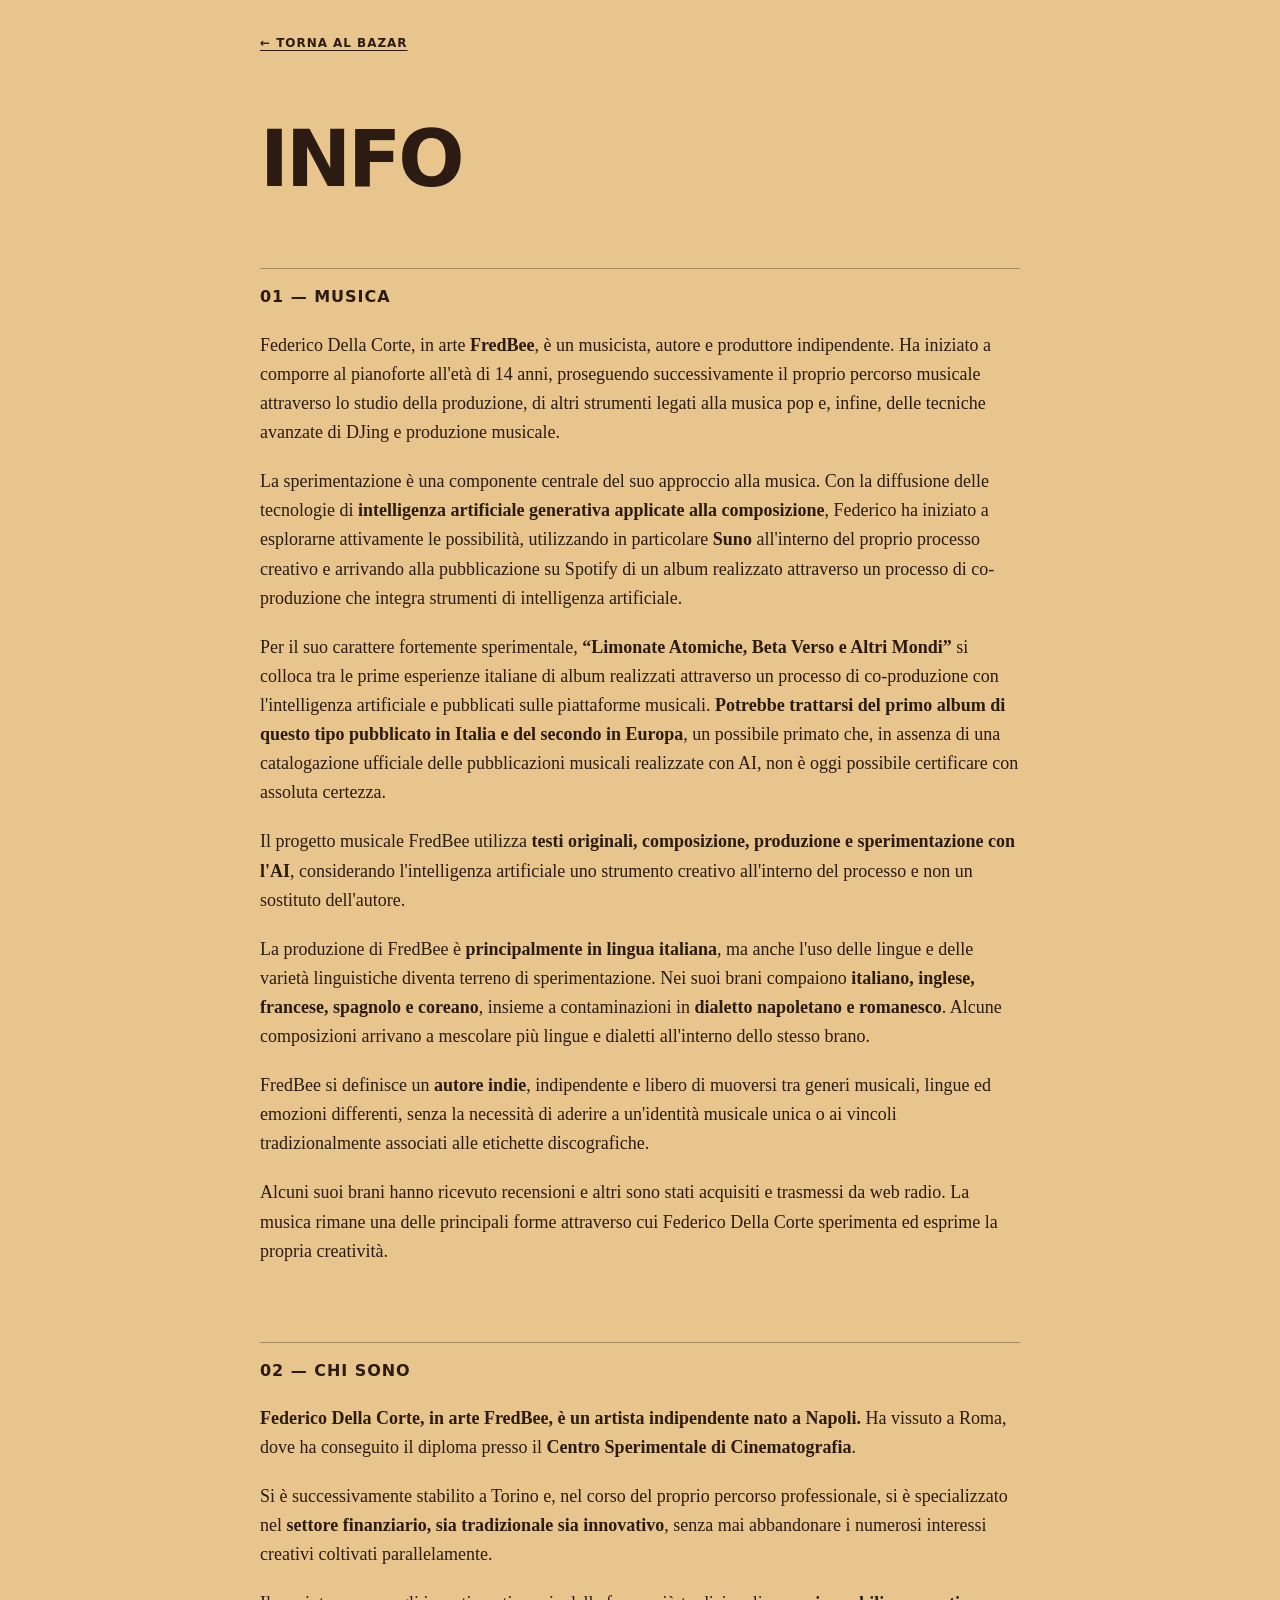
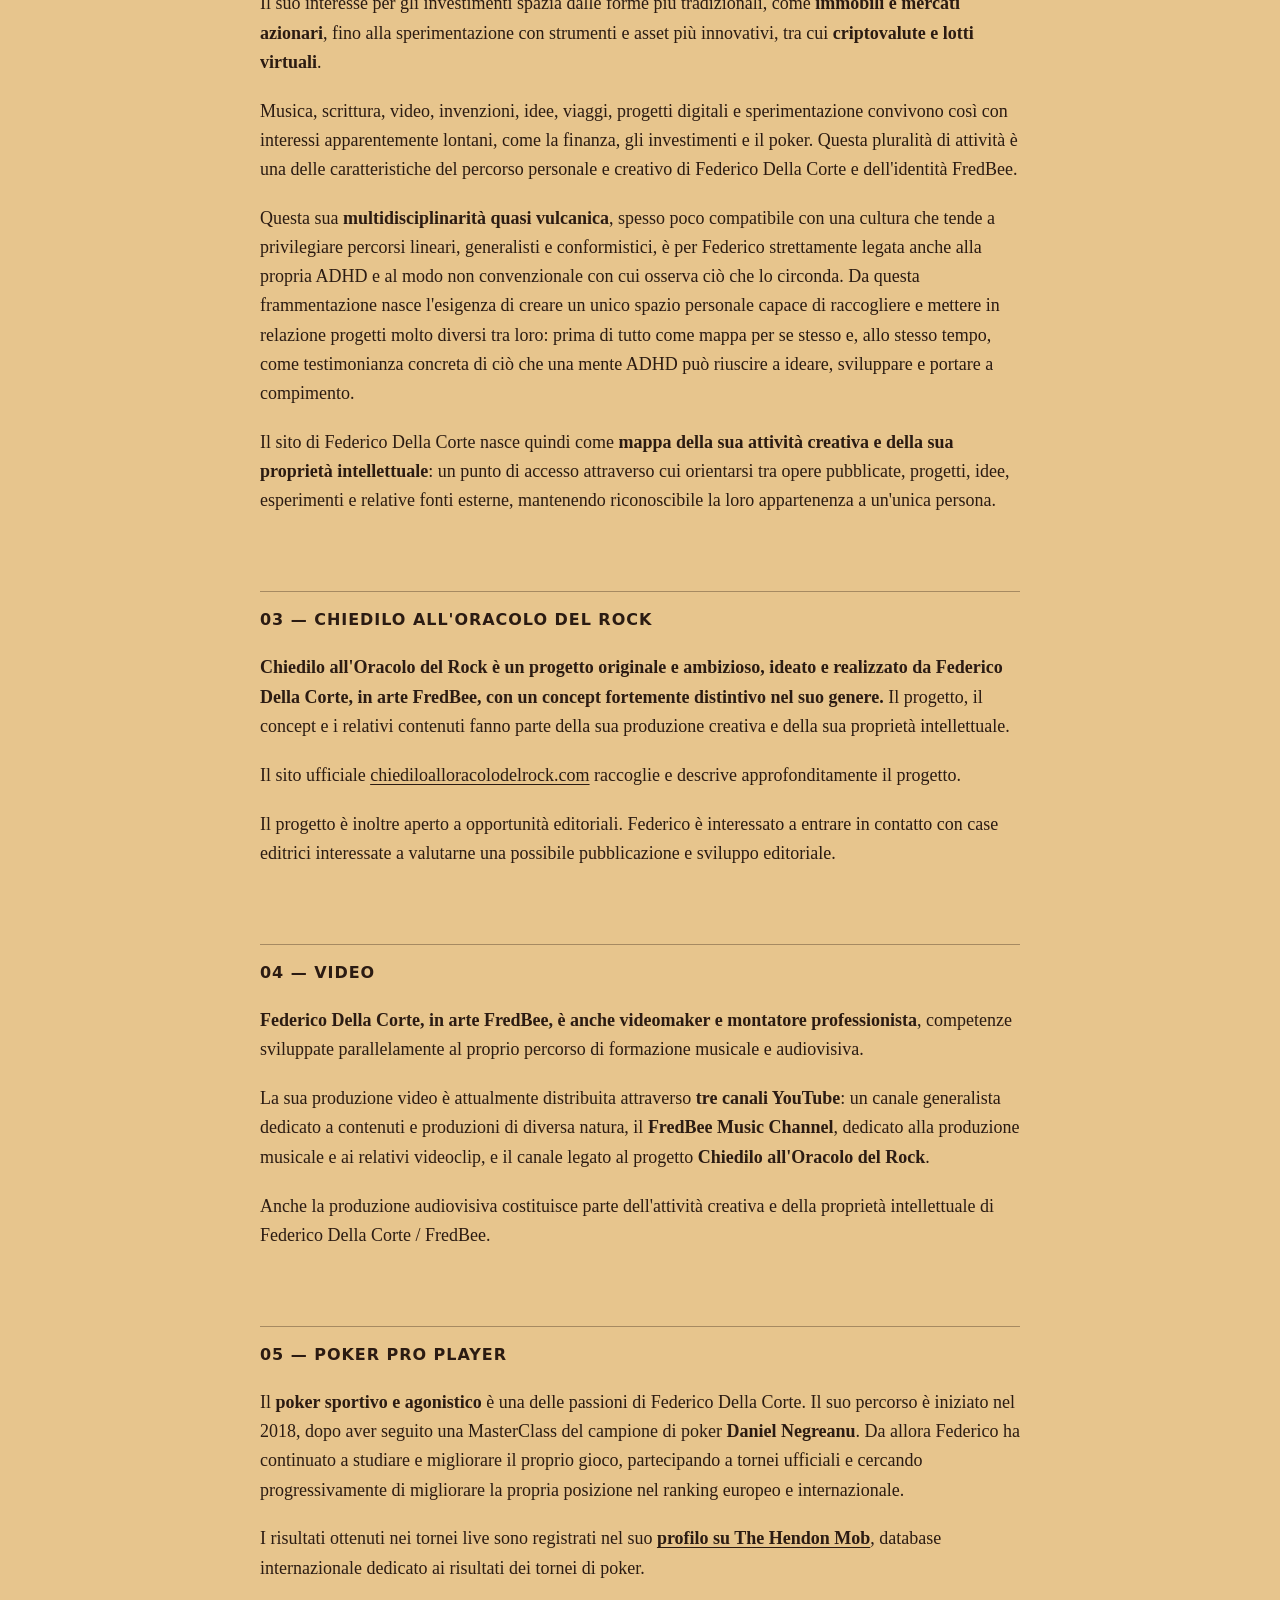
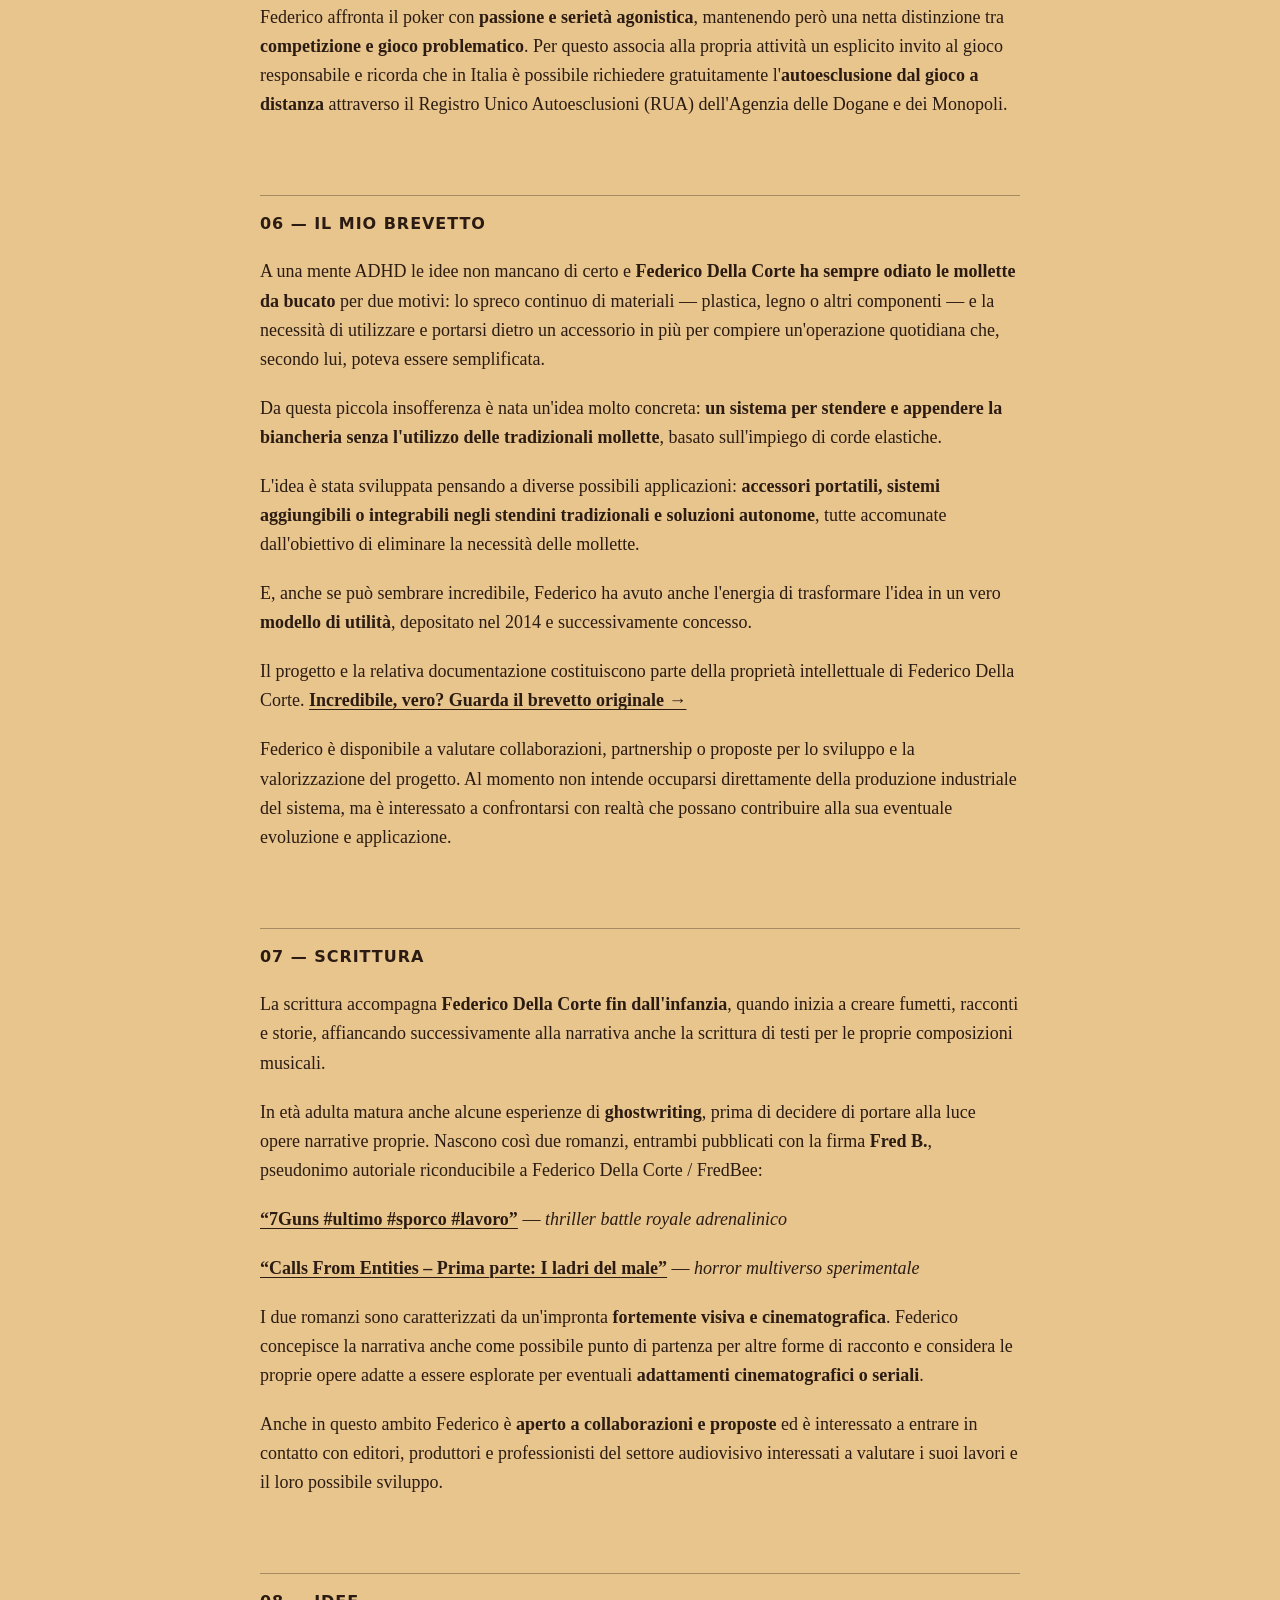
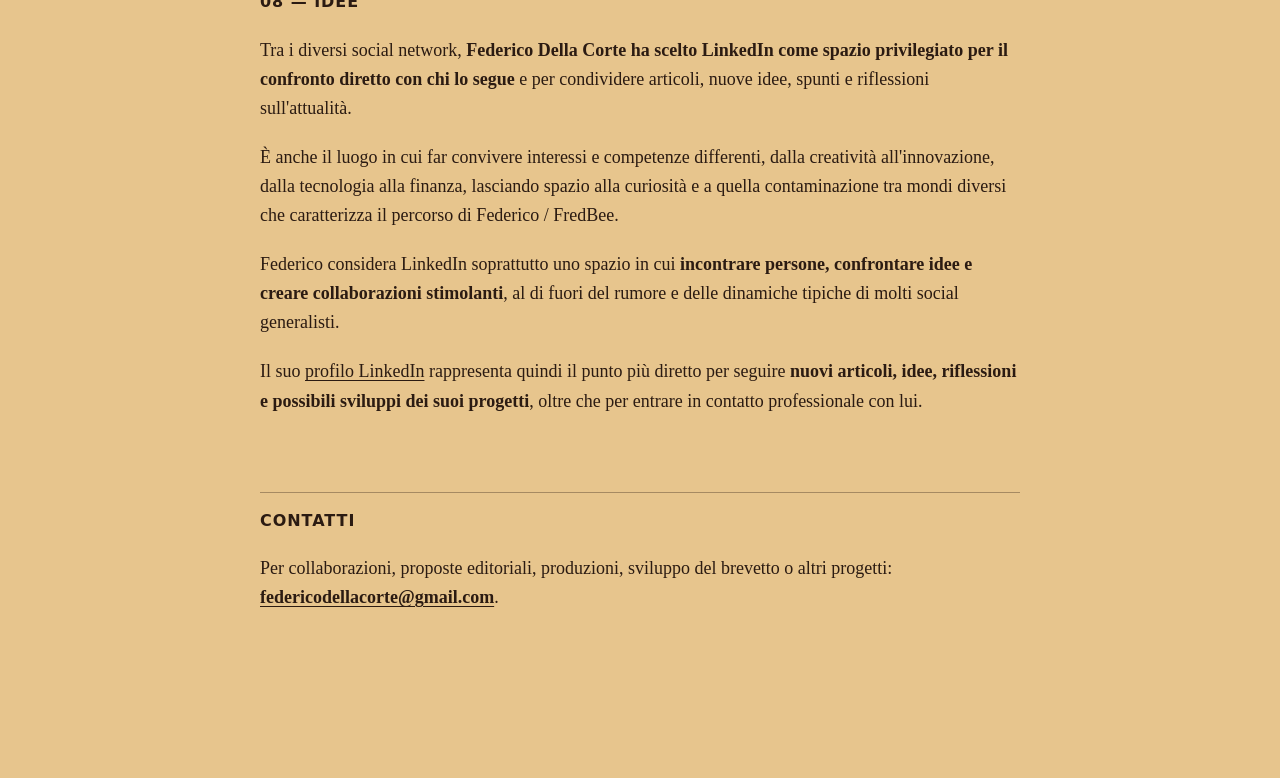
==== info.html @ f837ba4f "Add files via upload" ====
<!doctype html>
<html lang="it">
<head>
  <meta charset="utf-8">
  <meta name="viewport" content="width=device-width, initial-scale=1">
  <meta name="description" content="Informazioni su Federico Della Corte, FredBee e Fred B.: musica, video, scrittura, poker, brevetto, Oracolo del Rock e idee.">
  <title>INFO — Federico (FredBee) Della Corte</title>
  <link rel="stylesheet" href="info.css">
</head>
<body>
  <main class="info">
    <nav><a href="index.html">← TORNA AL BAZAR</a></nav>
    <h1>INFO</h1>

    <section><h2>01 — MUSICA</h2><p>Federico Della Corte, in arte <strong>FredBee</strong>, è un musicista, autore e produttore indipendente. Ha iniziato a comporre al pianoforte all'età di 14 anni, proseguendo successivamente il proprio percorso musicale attraverso lo studio della produzione, di altri strumenti legati alla musica pop e, infine, delle tecniche avanzate di DJing e produzione musicale.</p><p>La sperimentazione è una componente centrale del suo approccio alla musica. Con la diffusione delle tecnologie di <strong>intelligenza artificiale generativa applicate alla composizione</strong>, Federico ha iniziato a esplorarne attivamente le possibilità, utilizzando in particolare <strong>Suno</strong> all'interno del proprio processo creativo e arrivando alla pubblicazione su Spotify di un album realizzato attraverso un processo di co-produzione che integra strumenti di intelligenza artificiale.</p><p>Per il suo carattere fortemente sperimentale, <strong>“Limonate Atomiche, Beta Verso e Altri Mondi”</strong> si colloca tra le prime esperienze italiane di album realizzati attraverso un processo di co-produzione con l'intelligenza artificiale e pubblicati sulle piattaforme musicali. <strong>Potrebbe trattarsi del primo album di questo tipo pubblicato in Italia e del secondo in Europa</strong>, un possibile primato che, in assenza di una catalogazione ufficiale delle pubblicazioni musicali realizzate con AI, non è oggi possibile certificare con assoluta certezza.</p><p>Il progetto musicale FredBee utilizza <strong>testi originali, composizione, produzione e sperimentazione con l'AI</strong>, considerando l'intelligenza artificiale uno strumento creativo all'interno del processo e non un sostituto dell'autore.</p><p>La produzione di FredBee è <strong>principalmente in lingua italiana</strong>, ma anche l'uso delle lingue e delle varietà linguistiche diventa terreno di sperimentazione. Nei suoi brani compaiono <strong>italiano, inglese, francese, spagnolo e coreano</strong>, insieme a contaminazioni in <strong>dialetto napoletano e romanesco</strong>. Alcune composizioni arrivano a mescolare più lingue e dialetti all'interno dello stesso brano.</p><p>FredBee si definisce un <strong>autore indie</strong>, indipendente e libero di muoversi tra generi musicali, lingue ed emozioni differenti, senza la necessità di aderire a un'identità musicale unica o ai vincoli tradizionalmente associati alle etichette discografiche.</p><p>Alcuni suoi brani hanno ricevuto recensioni e altri sono stati acquisiti e trasmessi da web radio. La musica rimane una delle principali forme attraverso cui Federico Della Corte sperimenta ed esprime la propria creatività.</p></section>

    <section><h2>02 — CHI SONO</h2><p><strong>Federico Della Corte, in arte FredBee, è un artista indipendente nato a Napoli.</strong> Ha vissuto a Roma, dove ha conseguito il diploma presso il <strong>Centro Sperimentale di Cinematografia</strong>.</p><p>Si è successivamente stabilito a Torino e, nel corso del proprio percorso professionale, si è specializzato nel <strong>settore finanziario, sia tradizionale sia innovativo</strong>, senza mai abbandonare i numerosi interessi creativi coltivati parallelamente.</p><p>Il suo interesse per gli investimenti spazia dalle forme più tradizionali, come <strong>immobili e mercati azionari</strong>, fino alla sperimentazione con strumenti e asset più innovativi, tra cui <strong>criptovalute e lotti virtuali</strong>.</p><p>Musica, scrittura, video, invenzioni, idee, viaggi, progetti digitali e sperimentazione convivono così con interessi apparentemente lontani, come la finanza, gli investimenti e il poker. Questa pluralità di attività è una delle caratteristiche del percorso personale e creativo di Federico Della Corte e dell'identità FredBee.</p><p>Questa sua <strong>multidisciplinarità quasi vulcanica</strong>, spesso poco compatibile con una cultura che tende a privilegiare percorsi lineari, generalisti e conformistici, è per Federico strettamente legata anche alla propria ADHD e al modo non convenzionale con cui osserva ciò che lo circonda. Da questa frammentazione nasce l'esigenza di creare un unico spazio personale capace di raccogliere e mettere in relazione progetti molto diversi tra loro: prima di tutto come mappa per se stesso e, allo stesso tempo, come testimonianza concreta di ciò che una mente ADHD può riuscire a ideare, sviluppare e portare a compimento.</p><p>Il sito di Federico Della Corte nasce quindi come <strong>mappa della sua attività creativa e della sua proprietà intellettuale</strong>: un punto di accesso attraverso cui orientarsi tra opere pubblicate, progetti, idee, esperimenti e relative fonti esterne, mantenendo riconoscibile la loro appartenenza a un'unica persona.</p></section>

    <section><h2>03 — CHIEDILO ALL'ORACOLO DEL ROCK</h2><p><strong>Chiedilo all'Oracolo del Rock è un progetto originale e ambizioso, ideato e realizzato da Federico Della Corte, in arte FredBee, con un concept fortemente distintivo nel suo genere.</strong> Il progetto, il concept e i relativi contenuti fanno parte della sua produzione creativa e della sua proprietà intellettuale.</p><p>Il sito ufficiale <a href="https://www.chiediloalloracolodelrock.com/" target="_blank" rel="noopener">chiediloalloracolodelrock.com</a> raccoglie e descrive approfonditamente il progetto.</p><p>Il progetto è inoltre aperto a opportunità editoriali. Federico è interessato a entrare in contatto con case editrici interessate a valutarne una possibile pubblicazione e sviluppo editoriale.</p></section>

    <section><h2>04 — VIDEO</h2><p><strong>Federico Della Corte, in arte FredBee, è anche videomaker e montatore professionista</strong>, competenze sviluppate parallelamente al proprio percorso di formazione musicale e audiovisiva.</p><p>La sua produzione video è attualmente distribuita attraverso <strong>tre canali YouTube</strong>: un canale generalista dedicato a contenuti e produzioni di diversa natura, il <strong>FredBee Music Channel</strong>, dedicato alla produzione musicale e ai relativi videoclip, e il canale legato al progetto <strong>Chiedilo all'Oracolo del Rock</strong>.</p><p>Anche la produzione audiovisiva costituisce parte dell'attività creativa e della proprietà intellettuale di Federico Della Corte / FredBee.</p></section>

    <section><h2>05 — POKER PRO PLAYER</h2><p>Il <strong>poker sportivo e agonistico</strong> è una delle passioni di Federico Della Corte. Il suo percorso è iniziato nel 2018, dopo aver seguito una MasterClass del campione di poker <strong>Daniel Negreanu</strong>. Da allora Federico ha continuato a studiare e migliorare il proprio gioco, partecipando a tornei ufficiali e cercando progressivamente di migliorare la propria posizione nel ranking europeo e internazionale.</p><p>I risultati ottenuti nei tornei live sono registrati nel suo <a href="https://pokerdb.thehendonmob.com/player.php?a=r&amp;n=1281831" target="_blank" rel="noopener"><strong>profilo su The Hendon Mob</strong></a>, database internazionale dedicato ai risultati dei tornei di poker.</p><p>Federico affronta il poker con <strong>passione e serietà agonistica</strong>, mantenendo però una netta distinzione tra <strong>competizione e gioco problematico</strong>. Per questo associa alla propria attività un esplicito invito al gioco responsabile e ricorda che in Italia è possibile richiedere gratuitamente l'<strong>autoesclusione dal gioco a distanza</strong> attraverso il Registro Unico Autoesclusioni (RUA) dell'Agenzia delle Dogane e dei Monopoli.</p></section>

    <section><h2>06 — IL MIO BREVETTO</h2><p>A una mente ADHD le idee non mancano di certo e <strong>Federico Della Corte ha sempre odiato le mollette da bucato</strong> per due motivi: lo spreco continuo di materiali — plastica, legno o altri componenti — e la necessità di utilizzare e portarsi dietro un accessorio in più per compiere un'operazione quotidiana che, secondo lui, poteva essere semplificata.</p><p>Da questa piccola insofferenza è nata un'idea molto concreta: <strong>un sistema per stendere e appendere la biancheria senza l'utilizzo delle tradizionali mollette</strong>, basato sull'impiego di corde elastiche.</p><p>L'idea è stata sviluppata pensando a diverse possibili applicazioni: <strong>accessori portatili, sistemi aggiungibili o integrabili negli stendini tradizionali e soluzioni autonome</strong>, tutte accomunate dall'obiettivo di eliminare la necessità delle mollette.</p><p>E, anche se può sembrare incredibile, Federico ha avuto anche l'energia di trasformare l'idea in un vero <strong>modello di utilità</strong>, depositato nel 2014 e successivamente concesso.</p><p>Il progetto e la relativa documentazione costituiscono parte della proprietà intellettuale di Federico Della Corte. <a href="assets/docs/brevetto-originale.pdf" target="_blank"><strong>Incredibile, vero? Guarda il brevetto originale →</strong></a></p><p>Federico è disponibile a valutare collaborazioni, partnership o proposte per lo sviluppo e la valorizzazione del progetto. Al momento non intende occuparsi direttamente della produzione industriale del sistema, ma è interessato a confrontarsi con realtà che possano contribuire alla sua eventuale evoluzione e applicazione.</p></section>

    <section><h2>07 — SCRITTURA</h2><p>La scrittura accompagna <strong>Federico Della Corte fin dall'infanzia</strong>, quando inizia a creare fumetti, racconti e storie, affiancando successivamente alla narrativa anche la scrittura di testi per le proprie composizioni musicali.</p><p>In età adulta matura anche alcune esperienze di <strong>ghostwriting</strong>, prima di decidere di portare alla luce opere narrative proprie. Nascono così due romanzi, entrambi pubblicati con la firma <strong>Fred B.</strong>, pseudonimo autoriale riconducibile a Federico Della Corte / FredBee:</p><p><a href="https://www.amazon.it/dp/B0CW1LZ4VV" target="_blank" rel="noopener"><strong>“7Guns #ultimo #sporco #lavoro”</strong></a> — <em>thriller battle royale adrenalinico</em></p><p><a href="https://www.amazon.it/dp/B093X59T35" target="_blank" rel="noopener"><strong>“Calls From Entities – Prima parte: I ladri del male”</strong></a> — <em>horror multiverso sperimentale</em></p><p>I due romanzi sono caratterizzati da un'impronta <strong>fortemente visiva e cinematografica</strong>. Federico concepisce la narrativa anche come possibile punto di partenza per altre forme di racconto e considera le proprie opere adatte a essere esplorate per eventuali <strong>adattamenti cinematografici o seriali</strong>.</p><p>Anche in questo ambito Federico è <strong>aperto a collaborazioni e proposte</strong> ed è interessato a entrare in contatto con editori, produttori e professionisti del settore audiovisivo interessati a valutare i suoi lavori e il loro possibile sviluppo.</p></section>

    <section><h2>08 — IDEE</h2><p>Tra i diversi social network, <strong>Federico Della Corte ha scelto LinkedIn come spazio privilegiato per il confronto diretto con chi lo segue</strong> e per condividere articoli, nuove idee, spunti e riflessioni sull'attualità.</p><p>È anche il luogo in cui far convivere interessi e competenze differenti, dalla creatività all'innovazione, dalla tecnologia alla finanza, lasciando spazio alla curiosità e a quella contaminazione tra mondi diversi che caratterizza il percorso di Federico / FredBee.</p><p>Federico considera LinkedIn soprattutto uno spazio in cui <strong>incontrare persone, confrontare idee e creare collaborazioni stimolanti</strong>, al di fuori del rumore e delle dinamiche tipiche di molti social generalisti.</p><p>Il suo <a href="https://www.linkedin.com/in/federico-della-corte-25b599165/" target="_blank" rel="noopener">profilo LinkedIn</a> rappresenta quindi il punto più diretto per seguire <strong>nuovi articoli, idee, riflessioni e possibili sviluppi dei suoi progetti</strong>, oltre che per entrare in contatto professionale con lui.</p></section>

    <section id="contatti"><h2>CONTATTI</h2><p>Per collaborazioni, proposte editoriali, produzioni, sviluppo del brevetto o altri progetti: <a href="mailto:federicodellacorte@gmail.com?subject=Contatto%20dal%20sito%20FredBee"><strong>federicodellacorte@gmail.com</strong></a>.</p></section>
  </main>
</body>
</html>
---- info.css ----
*{box-sizing:border-box}html,body{margin:0}body{background:#e7c58d;color:#2b1b12;font:18px/1.62 Georgia,"Times New Roman",serif}.info{width:min(760px,calc(100% - 36px));margin:0 auto;padding:36px 0 90px}.info nav{display:flex;justify-content:space-between;gap:20px;margin-bottom:72px;font:700 12px/1.2 system-ui,sans-serif;letter-spacing:.08em}.info a{color:#2b1b12;text-decoration-thickness:1px;text-underline-offset:3px}.info h1{font:800 clamp(42px,9vw,78px)/.95 system-ui,sans-serif;margin:0 0 72px;letter-spacing:-.04em}.info section{margin:0 0 76px}.info h2{font:800 16px/1.2 system-ui,sans-serif;letter-spacing:.06em;margin:0 0 24px;border-top:1px solid rgba(43,27,18,.35);padding-top:18px}.info p{margin:0 0 1.1em}.info strong{font-weight:700}@media(max-width:600px){body{font-size:17px}.info{padding-top:24px}.info nav{margin-bottom:52px}.info section{margin-bottom:60px}}
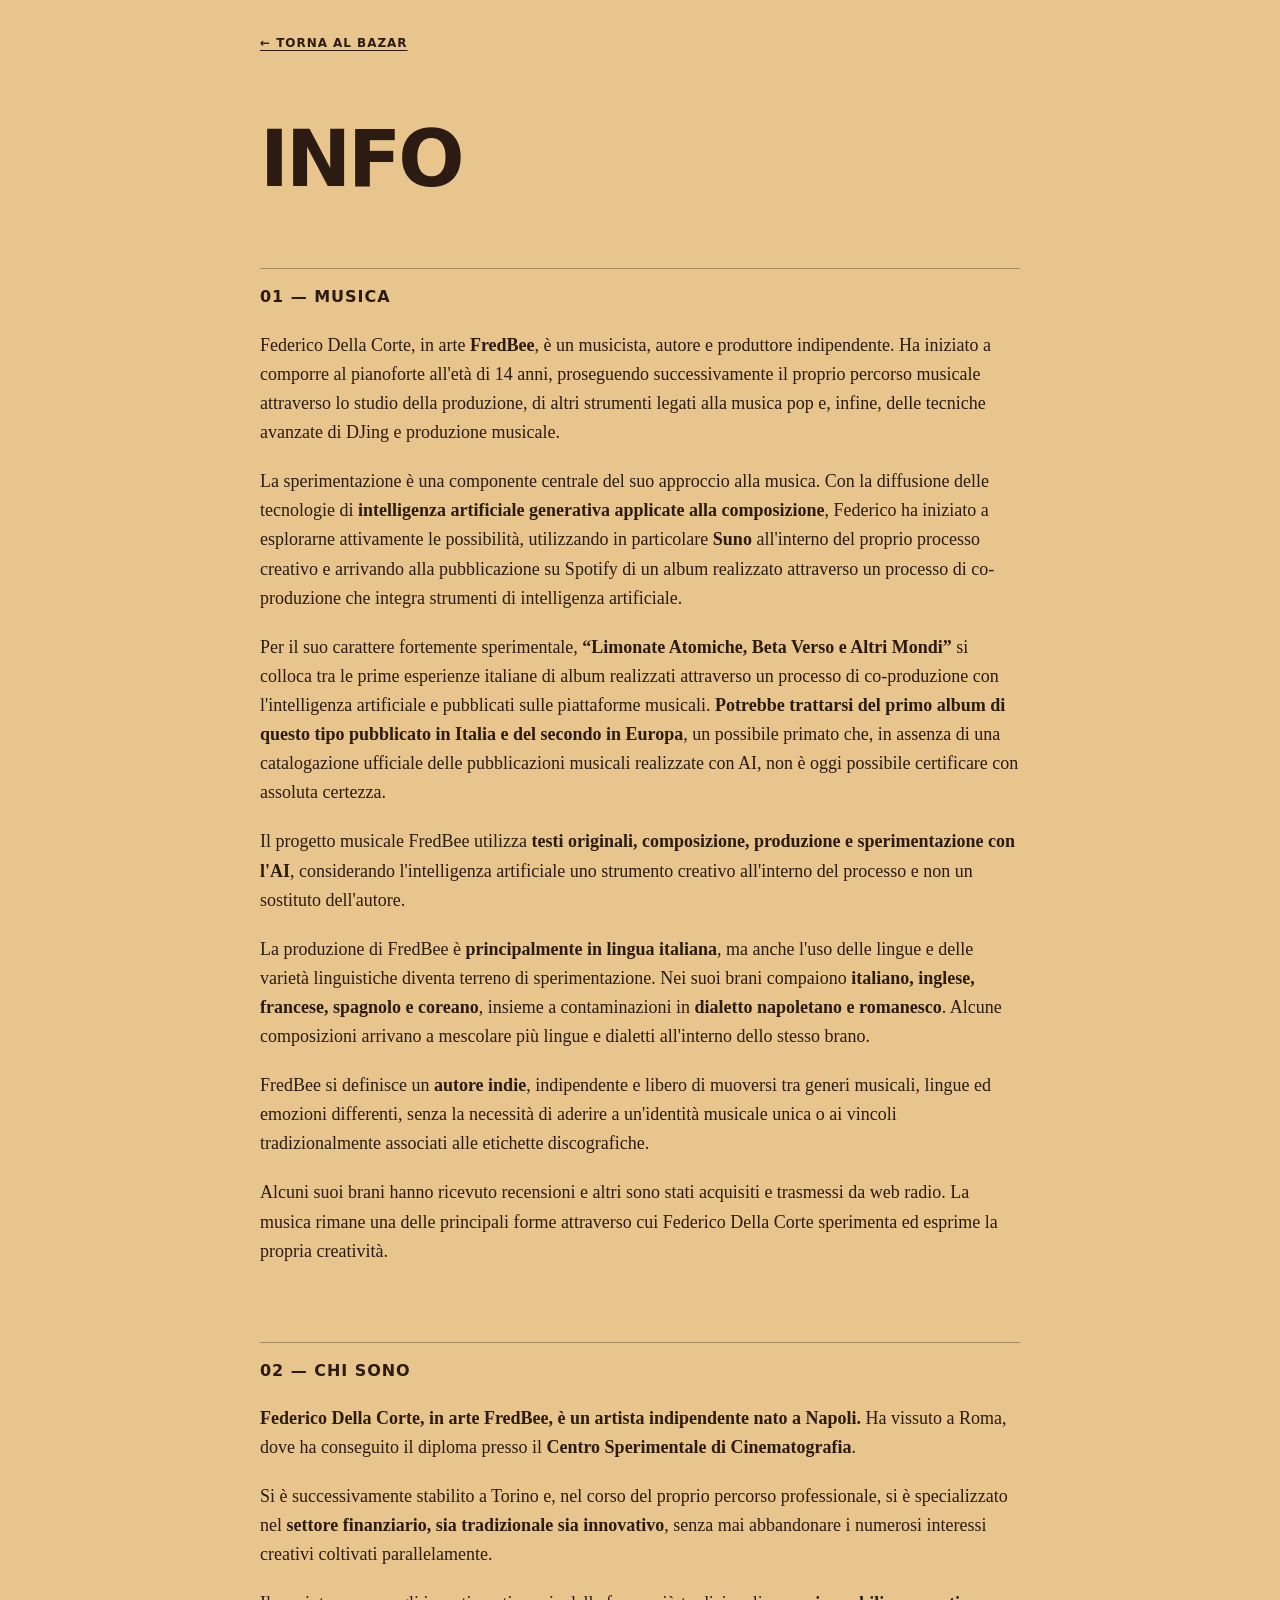
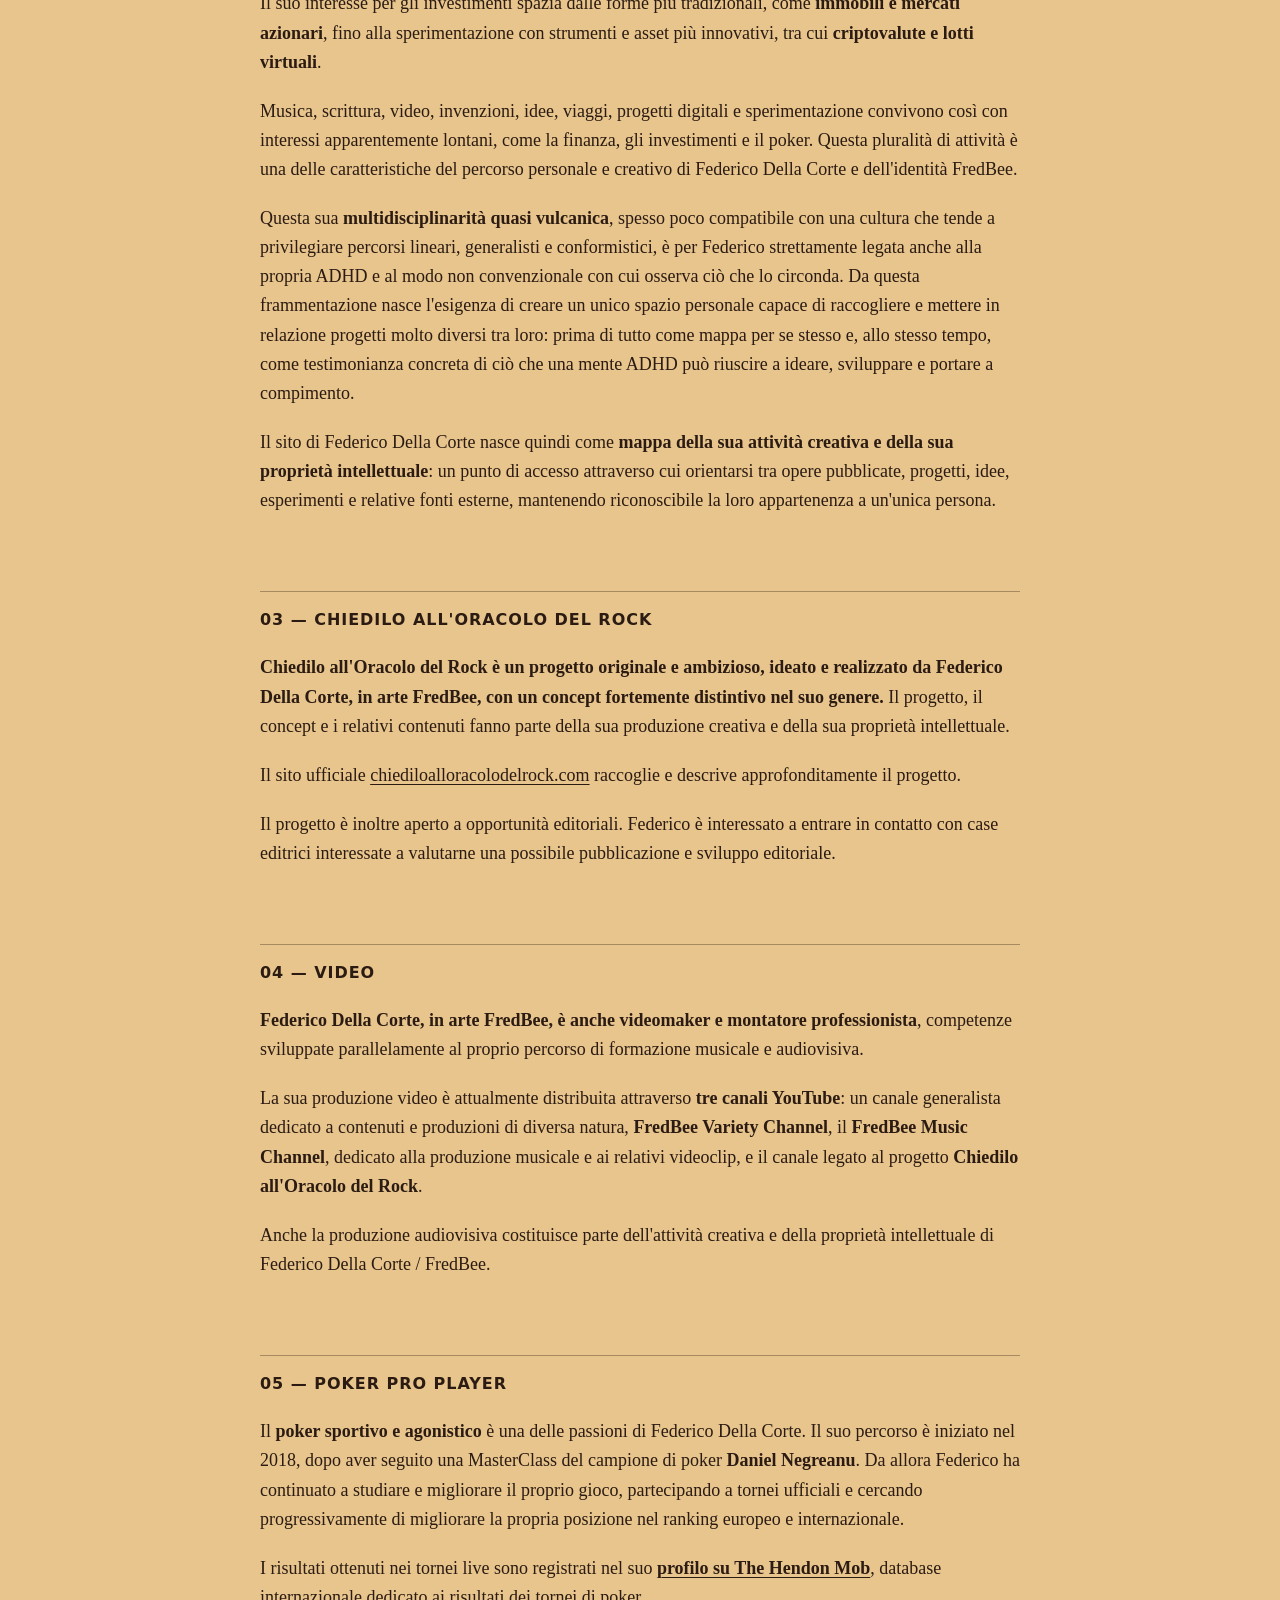
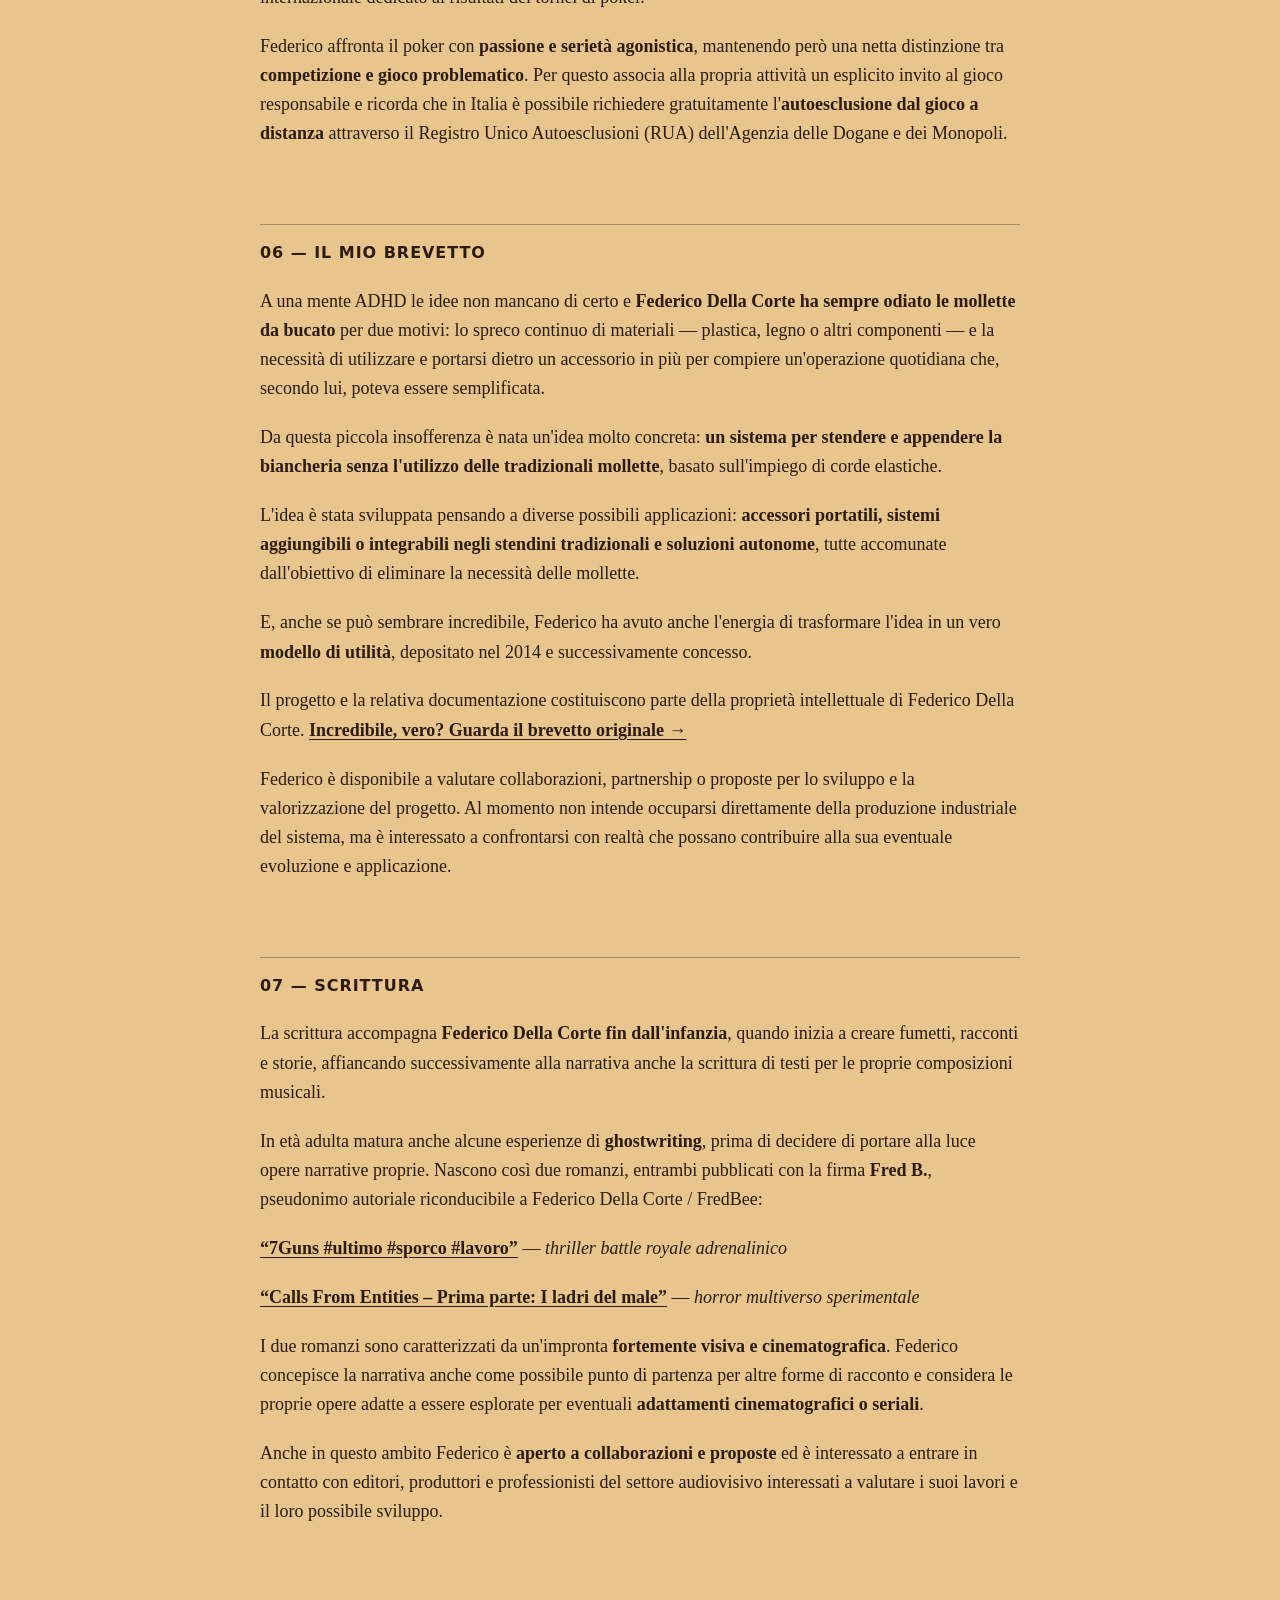
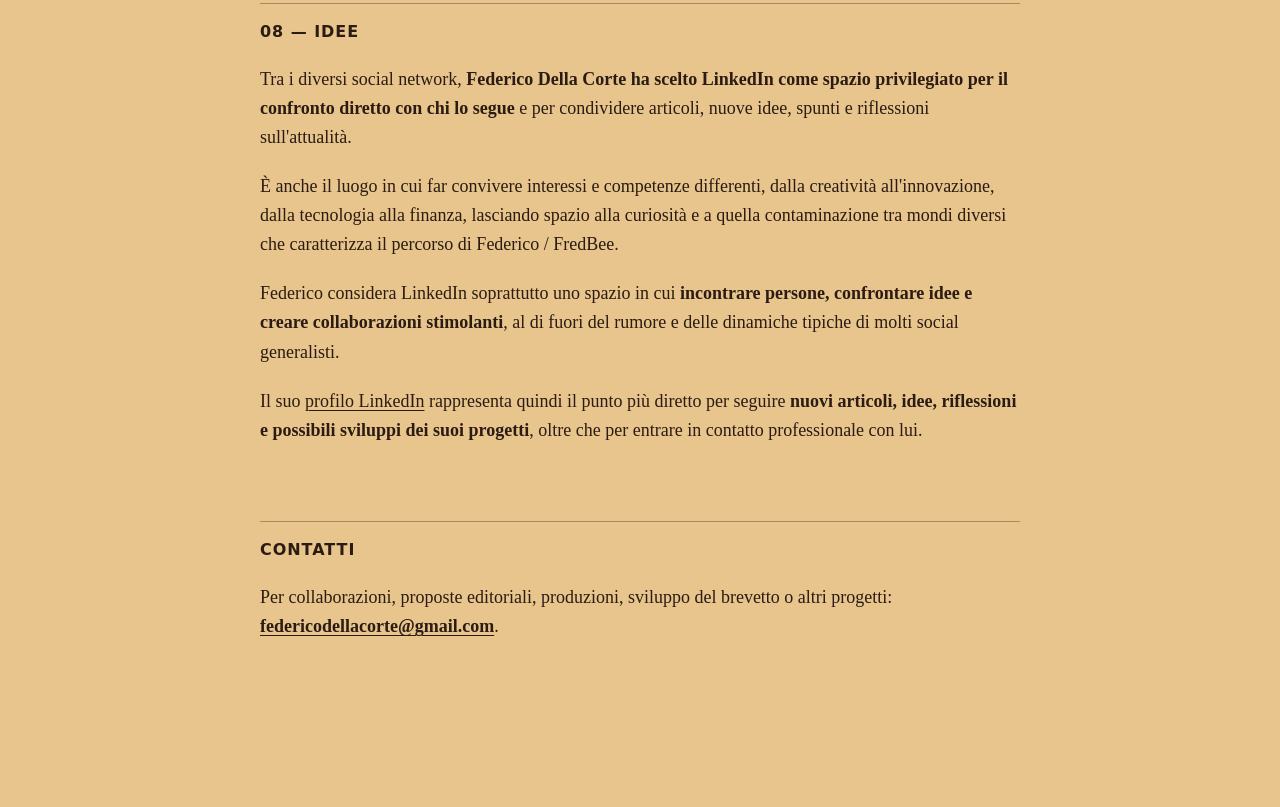
==== commit b581178d: "Add files via upload" ====
--- a/info.html
+++ b/info.html
@@ -18,7 +18,7 @@
 
     <section><h2>03 — CHIEDILO ALL'ORACOLO DEL ROCK</h2><p><strong>Chiedilo all'Oracolo del Rock è un progetto originale e ambizioso, ideato e realizzato da Federico Della Corte, in arte FredBee, con un concept fortemente distintivo nel suo genere.</strong> Il progetto, il concept e i relativi contenuti fanno parte della sua produzione creativa e della sua proprietà intellettuale.</p><p>Il sito ufficiale <a href="https://www.chiediloalloracolodelrock.com/" target="_blank" rel="noopener">chiediloalloracolodelrock.com</a> raccoglie e descrive approfonditamente il progetto.</p><p>Il progetto è inoltre aperto a opportunità editoriali. Federico è interessato a entrare in contatto con case editrici interessate a valutarne una possibile pubblicazione e sviluppo editoriale.</p></section>
 
-    <section><h2>04 — VIDEO</h2><p><strong>Federico Della Corte, in arte FredBee, è anche videomaker e montatore professionista</strong>, competenze sviluppate parallelamente al proprio percorso di formazione musicale e audiovisiva.</p><p>La sua produzione video è attualmente distribuita attraverso <strong>tre canali YouTube</strong>: un canale generalista dedicato a contenuti e produzioni di diversa natura, il <strong>FredBee Music Channel</strong>, dedicato alla produzione musicale e ai relativi videoclip, e il canale legato al progetto <strong>Chiedilo all'Oracolo del Rock</strong>.</p><p>Anche la produzione audiovisiva costituisce parte dell'attività creativa e della proprietà intellettuale di Federico Della Corte / FredBee.</p></section>
+    <section><h2>04 — VIDEO</h2><p><strong>Federico Della Corte, in arte FredBee, è anche videomaker e montatore professionista</strong>, competenze sviluppate parallelamente al proprio percorso di formazione musicale e audiovisiva.</p><p>La sua produzione video è attualmente distribuita attraverso <strong>tre canali YouTube</strong>: un canale generalista dedicato a contenuti e produzioni di diversa natura, <strong>FredBee Variety Channel</strong>, il <strong>FredBee Music Channel</strong>, dedicato alla produzione musicale e ai relativi videoclip, e il canale legato al progetto <strong>Chiedilo all'Oracolo del Rock</strong>.</p><p>Anche la produzione audiovisiva costituisce parte dell'attività creativa e della proprietà intellettuale di Federico Della Corte / FredBee.</p></section>
 
     <section><h2>05 — POKER PRO PLAYER</h2><p>Il <strong>poker sportivo e agonistico</strong> è una delle passioni di Federico Della Corte. Il suo percorso è iniziato nel 2018, dopo aver seguito una MasterClass del campione di poker <strong>Daniel Negreanu</strong>. Da allora Federico ha continuato a studiare e migliorare il proprio gioco, partecipando a tornei ufficiali e cercando progressivamente di migliorare la propria posizione nel ranking europeo e internazionale.</p><p>I risultati ottenuti nei tornei live sono registrati nel suo <a href="https://pokerdb.thehendonmob.com/player.php?a=r&amp;n=1281831" target="_blank" rel="noopener"><strong>profilo su The Hendon Mob</strong></a>, database internazionale dedicato ai risultati dei tornei di poker.</p><p>Federico affronta il poker con <strong>passione e serietà agonistica</strong>, mantenendo però una netta distinzione tra <strong>competizione e gioco problematico</strong>. Per questo associa alla propria attività un esplicito invito al gioco responsabile e ricorda che in Italia è possibile richiedere gratuitamente l'<strong>autoesclusione dal gioco a distanza</strong> attraverso il Registro Unico Autoesclusioni (RUA) dell'Agenzia delle Dogane e dei Monopoli.</p></section>
 
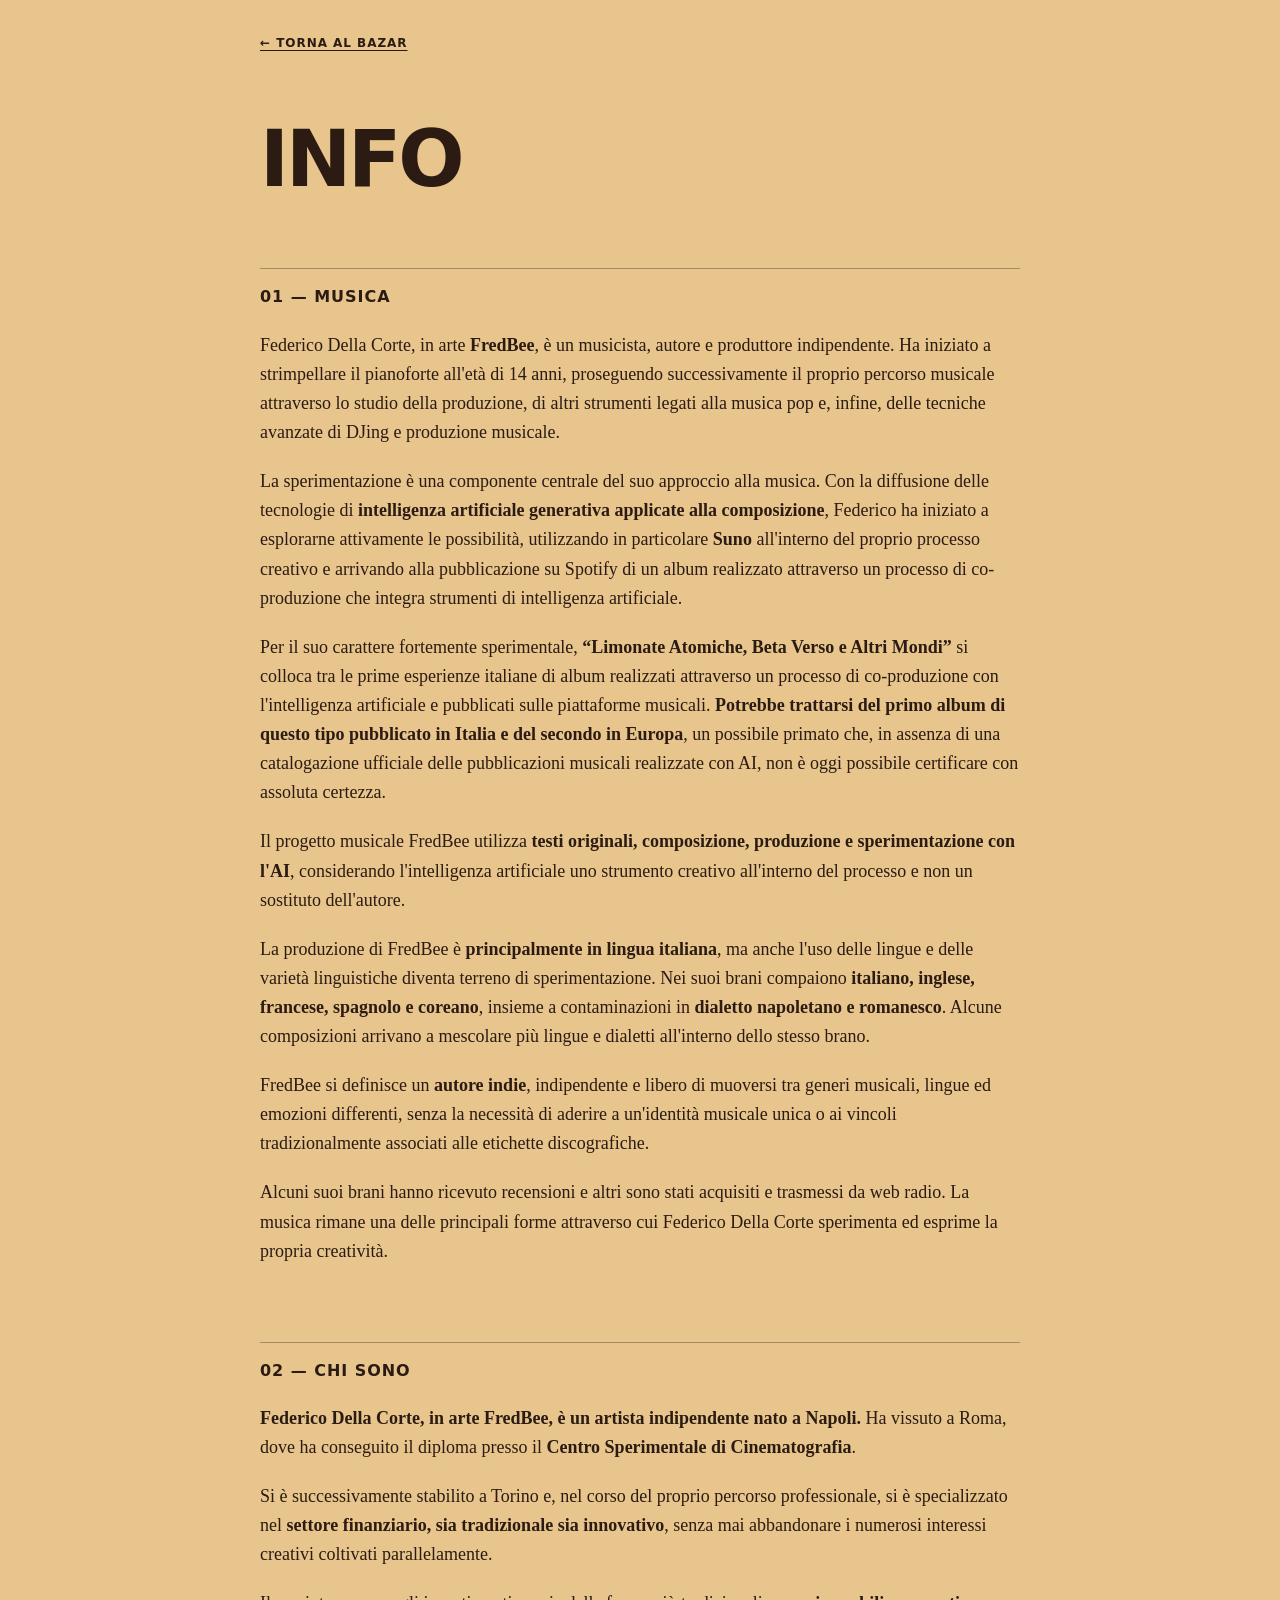
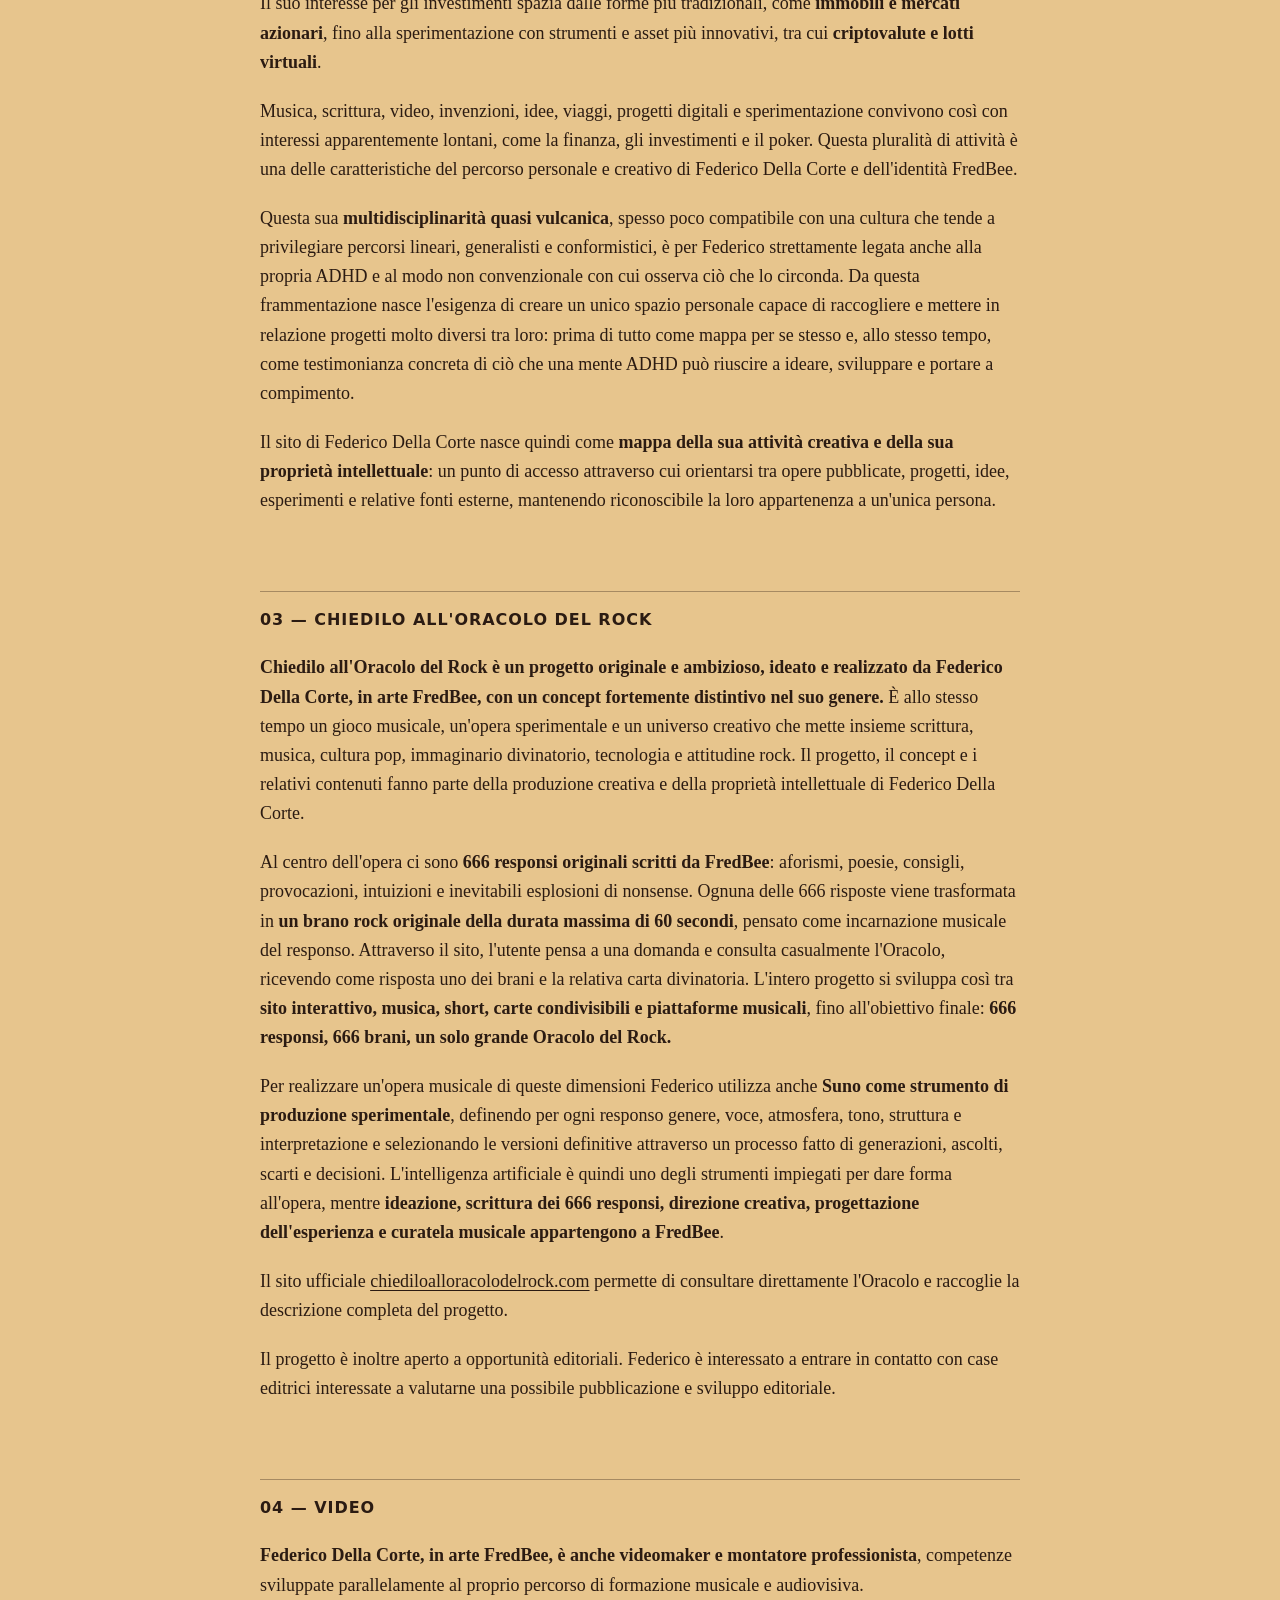
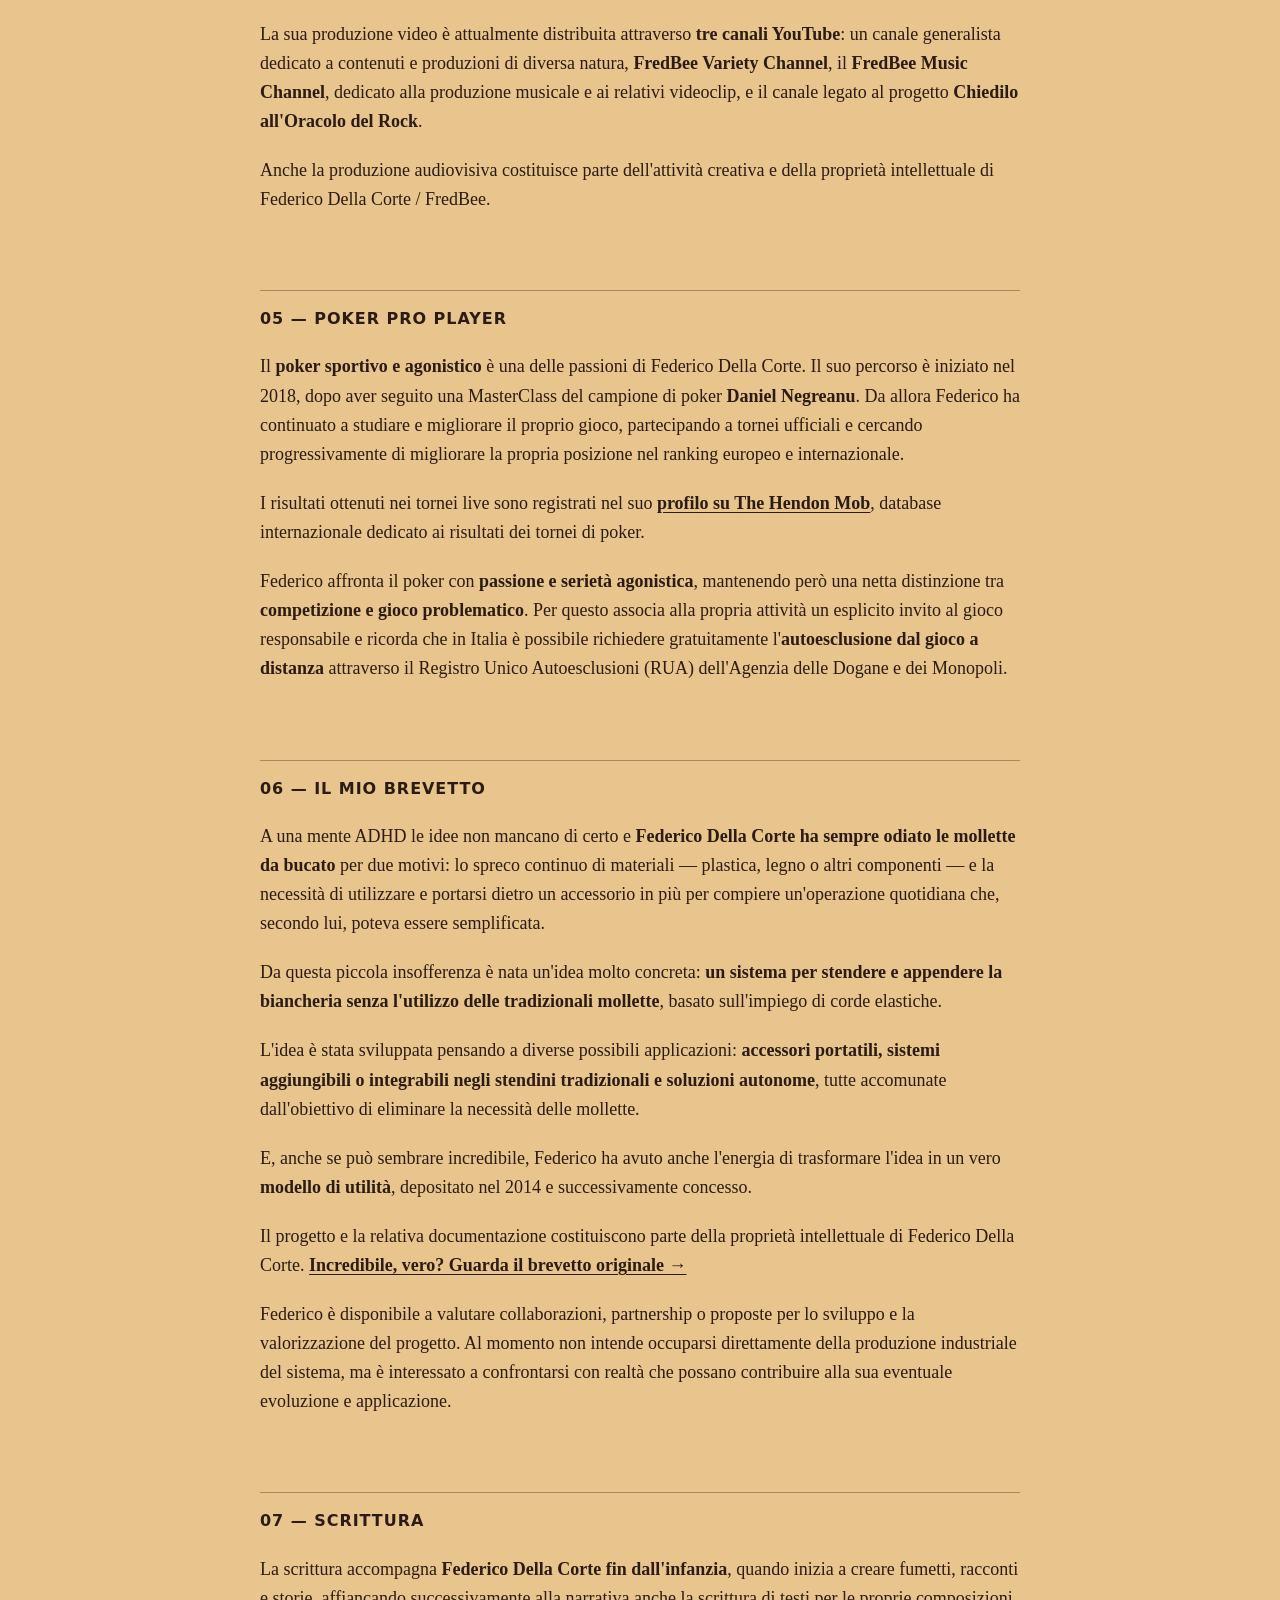
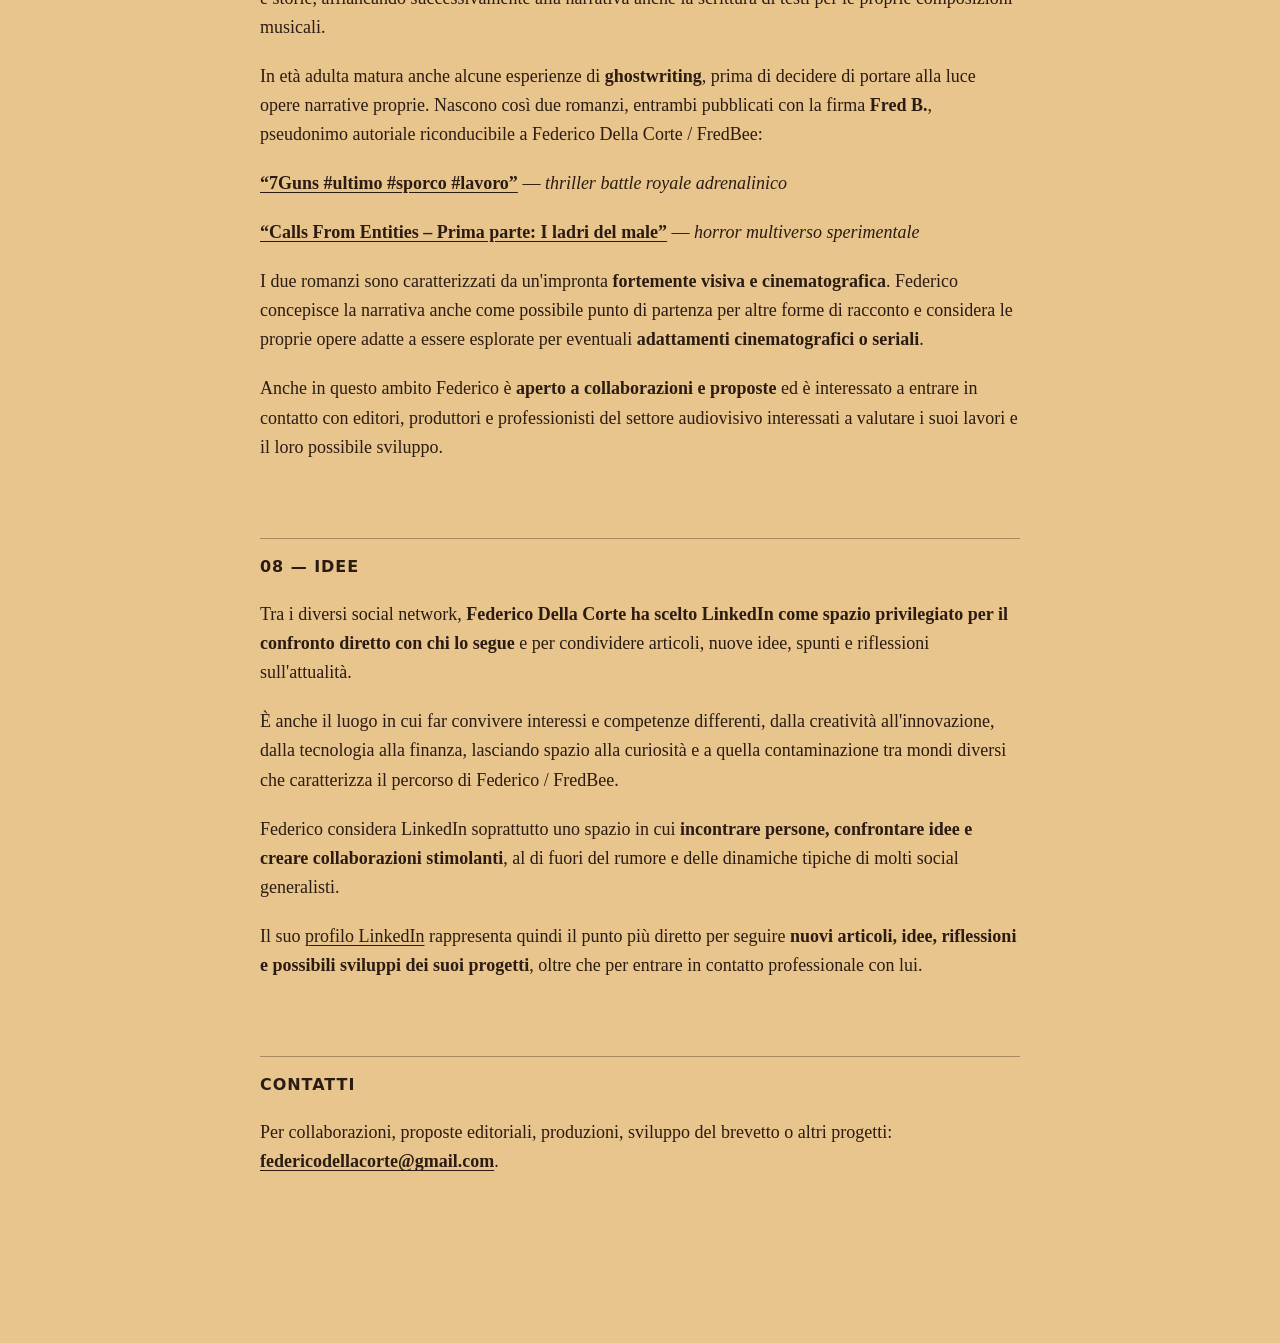
==== commit 90ee9b6d: "Add files via upload" ====
--- a/info.html
+++ b/info.html
@@ -12,11 +12,11 @@
     <nav><a href="index.html">← TORNA AL BAZAR</a></nav>
     <h1>INFO</h1>
 
-    <section><h2>01 — MUSICA</h2><p>Federico Della Corte, in arte <strong>FredBee</strong>, è un musicista, autore e produttore indipendente. Ha iniziato a comporre al pianoforte all'età di 14 anni, proseguendo successivamente il proprio percorso musicale attraverso lo studio della produzione, di altri strumenti legati alla musica pop e, infine, delle tecniche avanzate di DJing e produzione musicale.</p><p>La sperimentazione è una componente centrale del suo approccio alla musica. Con la diffusione delle tecnologie di <strong>intelligenza artificiale generativa applicate alla composizione</strong>, Federico ha iniziato a esplorarne attivamente le possibilità, utilizzando in particolare <strong>Suno</strong> all'interno del proprio processo creativo e arrivando alla pubblicazione su Spotify di un album realizzato attraverso un processo di co-produzione che integra strumenti di intelligenza artificiale.</p><p>Per il suo carattere fortemente sperimentale, <strong>“Limonate Atomiche, Beta Verso e Altri Mondi”</strong> si colloca tra le prime esperienze italiane di album realizzati attraverso un processo di co-produzione con l'intelligenza artificiale e pubblicati sulle piattaforme musicali. <strong>Potrebbe trattarsi del primo album di questo tipo pubblicato in Italia e del secondo in Europa</strong>, un possibile primato che, in assenza di una catalogazione ufficiale delle pubblicazioni musicali realizzate con AI, non è oggi possibile certificare con assoluta certezza.</p><p>Il progetto musicale FredBee utilizza <strong>testi originali, composizione, produzione e sperimentazione con l'AI</strong>, considerando l'intelligenza artificiale uno strumento creativo all'interno del processo e non un sostituto dell'autore.</p><p>La produzione di FredBee è <strong>principalmente in lingua italiana</strong>, ma anche l'uso delle lingue e delle varietà linguistiche diventa terreno di sperimentazione. Nei suoi brani compaiono <strong>italiano, inglese, francese, spagnolo e coreano</strong>, insieme a contaminazioni in <strong>dialetto napoletano e romanesco</strong>. Alcune composizioni arrivano a mescolare più lingue e dialetti all'interno dello stesso brano.</p><p>FredBee si definisce un <strong>autore indie</strong>, indipendente e libero di muoversi tra generi musicali, lingue ed emozioni differenti, senza la necessità di aderire a un'identità musicale unica o ai vincoli tradizionalmente associati alle etichette discografiche.</p><p>Alcuni suoi brani hanno ricevuto recensioni e altri sono stati acquisiti e trasmessi da web radio. La musica rimane una delle principali forme attraverso cui Federico Della Corte sperimenta ed esprime la propria creatività.</p></section>
+    <section><h2>01 — MUSICA</h2><p>Federico Della Corte, in arte <strong>FredBee</strong>, è un musicista, autore e produttore indipendente. Ha iniziato a strimpellare il pianoforte all'età di 14 anni, proseguendo successivamente il proprio percorso musicale attraverso lo studio della produzione, di altri strumenti legati alla musica pop e, infine, delle tecniche avanzate di DJing e produzione musicale.</p><p>La sperimentazione è una componente centrale del suo approccio alla musica. Con la diffusione delle tecnologie di <strong>intelligenza artificiale generativa applicate alla composizione</strong>, Federico ha iniziato a esplorarne attivamente le possibilità, utilizzando in particolare <strong>Suno</strong> all'interno del proprio processo creativo e arrivando alla pubblicazione su Spotify di un album realizzato attraverso un processo di co-produzione che integra strumenti di intelligenza artificiale.</p><p>Per il suo carattere fortemente sperimentale, <strong>“Limonate Atomiche, Beta Verso e Altri Mondi”</strong> si colloca tra le prime esperienze italiane di album realizzati attraverso un processo di co-produzione con l'intelligenza artificiale e pubblicati sulle piattaforme musicali. <strong>Potrebbe trattarsi del primo album di questo tipo pubblicato in Italia e del secondo in Europa</strong>, un possibile primato che, in assenza di una catalogazione ufficiale delle pubblicazioni musicali realizzate con AI, non è oggi possibile certificare con assoluta certezza.</p><p>Il progetto musicale FredBee utilizza <strong>testi originali, composizione, produzione e sperimentazione con l'AI</strong>, considerando l'intelligenza artificiale uno strumento creativo all'interno del processo e non un sostituto dell'autore.</p><p>La produzione di FredBee è <strong>principalmente in lingua italiana</strong>, ma anche l'uso delle lingue e delle varietà linguistiche diventa terreno di sperimentazione. Nei suoi brani compaiono <strong>italiano, inglese, francese, spagnolo e coreano</strong>, insieme a contaminazioni in <strong>dialetto napoletano e romanesco</strong>. Alcune composizioni arrivano a mescolare più lingue e dialetti all'interno dello stesso brano.</p><p>FredBee si definisce un <strong>autore indie</strong>, indipendente e libero di muoversi tra generi musicali, lingue ed emozioni differenti, senza la necessità di aderire a un'identità musicale unica o ai vincoli tradizionalmente associati alle etichette discografiche.</p><p>Alcuni suoi brani hanno ricevuto recensioni e altri sono stati acquisiti e trasmessi da web radio. La musica rimane una delle principali forme attraverso cui Federico Della Corte sperimenta ed esprime la propria creatività.</p></section>
 
     <section><h2>02 — CHI SONO</h2><p><strong>Federico Della Corte, in arte FredBee, è un artista indipendente nato a Napoli.</strong> Ha vissuto a Roma, dove ha conseguito il diploma presso il <strong>Centro Sperimentale di Cinematografia</strong>.</p><p>Si è successivamente stabilito a Torino e, nel corso del proprio percorso professionale, si è specializzato nel <strong>settore finanziario, sia tradizionale sia innovativo</strong>, senza mai abbandonare i numerosi interessi creativi coltivati parallelamente.</p><p>Il suo interesse per gli investimenti spazia dalle forme più tradizionali, come <strong>immobili e mercati azionari</strong>, fino alla sperimentazione con strumenti e asset più innovativi, tra cui <strong>criptovalute e lotti virtuali</strong>.</p><p>Musica, scrittura, video, invenzioni, idee, viaggi, progetti digitali e sperimentazione convivono così con interessi apparentemente lontani, come la finanza, gli investimenti e il poker. Questa pluralità di attività è una delle caratteristiche del percorso personale e creativo di Federico Della Corte e dell'identità FredBee.</p><p>Questa sua <strong>multidisciplinarità quasi vulcanica</strong>, spesso poco compatibile con una cultura che tende a privilegiare percorsi lineari, generalisti e conformistici, è per Federico strettamente legata anche alla propria ADHD e al modo non convenzionale con cui osserva ciò che lo circonda. Da questa frammentazione nasce l'esigenza di creare un unico spazio personale capace di raccogliere e mettere in relazione progetti molto diversi tra loro: prima di tutto come mappa per se stesso e, allo stesso tempo, come testimonianza concreta di ciò che una mente ADHD può riuscire a ideare, sviluppare e portare a compimento.</p><p>Il sito di Federico Della Corte nasce quindi come <strong>mappa della sua attività creativa e della sua proprietà intellettuale</strong>: un punto di accesso attraverso cui orientarsi tra opere pubblicate, progetti, idee, esperimenti e relative fonti esterne, mantenendo riconoscibile la loro appartenenza a un'unica persona.</p></section>
 
-    <section><h2>03 — CHIEDILO ALL'ORACOLO DEL ROCK</h2><p><strong>Chiedilo all'Oracolo del Rock è un progetto originale e ambizioso, ideato e realizzato da Federico Della Corte, in arte FredBee, con un concept fortemente distintivo nel suo genere.</strong> Il progetto, il concept e i relativi contenuti fanno parte della sua produzione creativa e della sua proprietà intellettuale.</p><p>Il sito ufficiale <a href="https://www.chiediloalloracolodelrock.com/" target="_blank" rel="noopener">chiediloalloracolodelrock.com</a> raccoglie e descrive approfonditamente il progetto.</p><p>Il progetto è inoltre aperto a opportunità editoriali. Federico è interessato a entrare in contatto con case editrici interessate a valutarne una possibile pubblicazione e sviluppo editoriale.</p></section>
+    <section><h2>03 — CHIEDILO ALL'ORACOLO DEL ROCK</h2><p><strong>Chiedilo all'Oracolo del Rock è un progetto originale e ambizioso, ideato e realizzato da Federico Della Corte, in arte FredBee, con un concept fortemente distintivo nel suo genere.</strong> È allo stesso tempo un gioco musicale, un'opera sperimentale e un universo creativo che mette insieme scrittura, musica, cultura pop, immaginario divinatorio, tecnologia e attitudine rock. Il progetto, il concept e i relativi contenuti fanno parte della produzione creativa e della proprietà intellettuale di Federico Della Corte.</p><p>Al centro dell'opera ci sono <strong>666 responsi originali scritti da FredBee</strong>: aforismi, poesie, consigli, provocazioni, intuizioni e inevitabili esplosioni di nonsense. Ognuna delle 666 risposte viene trasformata in <strong>un brano rock originale della durata massima di 60 secondi</strong>, pensato come incarnazione musicale del responso. Attraverso il sito, l'utente pensa a una domanda e consulta casualmente l'Oracolo, ricevendo come risposta uno dei brani e la relativa carta divinatoria. L'intero progetto si sviluppa così tra <strong>sito interattivo, musica, short, carte condivisibili e piattaforme musicali</strong>, fino all'obiettivo finale: <strong>666 responsi, 666 brani, un solo grande Oracolo del Rock.</strong></p><p>Per realizzare un'opera musicale di queste dimensioni Federico utilizza anche <strong>Suno come strumento di produzione sperimentale</strong>, definendo per ogni responso genere, voce, atmosfera, tono, struttura e interpretazione e selezionando le versioni definitive attraverso un processo fatto di generazioni, ascolti, scarti e decisioni. L'intelligenza artificiale è quindi uno degli strumenti impiegati per dare forma all'opera, mentre <strong>ideazione, scrittura dei 666 responsi, direzione creativa, progettazione dell'esperienza e curatela musicale appartengono a FredBee</strong>.</p><p>Il sito ufficiale <a href="https://www.chiediloalloracolodelrock.com/" target="_blank" rel="noopener">chiediloalloracolodelrock.com</a> permette di consultare direttamente l'Oracolo e raccoglie la descrizione completa del progetto.</p><p>Il progetto è inoltre aperto a opportunità editoriali. Federico è interessato a entrare in contatto con case editrici interessate a valutarne una possibile pubblicazione e sviluppo editoriale.</p></section>
 
     <section><h2>04 — VIDEO</h2><p><strong>Federico Della Corte, in arte FredBee, è anche videomaker e montatore professionista</strong>, competenze sviluppate parallelamente al proprio percorso di formazione musicale e audiovisiva.</p><p>La sua produzione video è attualmente distribuita attraverso <strong>tre canali YouTube</strong>: un canale generalista dedicato a contenuti e produzioni di diversa natura, <strong>FredBee Variety Channel</strong>, il <strong>FredBee Music Channel</strong>, dedicato alla produzione musicale e ai relativi videoclip, e il canale legato al progetto <strong>Chiedilo all'Oracolo del Rock</strong>.</p><p>Anche la produzione audiovisiva costituisce parte dell'attività creativa e della proprietà intellettuale di Federico Della Corte / FredBee.</p></section>
 
@@ -24,7 +24,7 @@
 
     <section><h2>06 — IL MIO BREVETTO</h2><p>A una mente ADHD le idee non mancano di certo e <strong>Federico Della Corte ha sempre odiato le mollette da bucato</strong> per due motivi: lo spreco continuo di materiali — plastica, legno o altri componenti — e la necessità di utilizzare e portarsi dietro un accessorio in più per compiere un'operazione quotidiana che, secondo lui, poteva essere semplificata.</p><p>Da questa piccola insofferenza è nata un'idea molto concreta: <strong>un sistema per stendere e appendere la biancheria senza l'utilizzo delle tradizionali mollette</strong>, basato sull'impiego di corde elastiche.</p><p>L'idea è stata sviluppata pensando a diverse possibili applicazioni: <strong>accessori portatili, sistemi aggiungibili o integrabili negli stendini tradizionali e soluzioni autonome</strong>, tutte accomunate dall'obiettivo di eliminare la necessità delle mollette.</p><p>E, anche se può sembrare incredibile, Federico ha avuto anche l'energia di trasformare l'idea in un vero <strong>modello di utilità</strong>, depositato nel 2014 e successivamente concesso.</p><p>Il progetto e la relativa documentazione costituiscono parte della proprietà intellettuale di Federico Della Corte. <a href="assets/docs/brevetto-originale.pdf" target="_blank"><strong>Incredibile, vero? Guarda il brevetto originale →</strong></a></p><p>Federico è disponibile a valutare collaborazioni, partnership o proposte per lo sviluppo e la valorizzazione del progetto. Al momento non intende occuparsi direttamente della produzione industriale del sistema, ma è interessato a confrontarsi con realtà che possano contribuire alla sua eventuale evoluzione e applicazione.</p></section>
 
-    <section><h2>07 — SCRITTURA</h2><p>La scrittura accompagna <strong>Federico Della Corte fin dall'infanzia</strong>, quando inizia a creare fumetti, racconti e storie, affiancando successivamente alla narrativa anche la scrittura di testi per le proprie composizioni musicali.</p><p>In età adulta matura anche alcune esperienze di <strong>ghostwriting</strong>, prima di decidere di portare alla luce opere narrative proprie. Nascono così due romanzi, entrambi pubblicati con la firma <strong>Fred B.</strong>, pseudonimo autoriale riconducibile a Federico Della Corte / FredBee:</p><p><a href="https://www.amazon.it/dp/B0CW1LZ4VV" target="_blank" rel="noopener"><strong>“7Guns #ultimo #sporco #lavoro”</strong></a> — <em>thriller battle royale adrenalinico</em></p><p><a href="https://www.amazon.it/dp/B093X59T35" target="_blank" rel="noopener"><strong>“Calls From Entities – Prima parte: I ladri del male”</strong></a> — <em>horror multiverso sperimentale</em></p><p>I due romanzi sono caratterizzati da un'impronta <strong>fortemente visiva e cinematografica</strong>. Federico concepisce la narrativa anche come possibile punto di partenza per altre forme di racconto e considera le proprie opere adatte a essere esplorate per eventuali <strong>adattamenti cinematografici o seriali</strong>.</p><p>Anche in questo ambito Federico è <strong>aperto a collaborazioni e proposte</strong> ed è interessato a entrare in contatto con editori, produttori e professionisti del settore audiovisivo interessati a valutare i suoi lavori e il loro possibile sviluppo.</p></section>
+    <section><h2>07 — SCRITTURA</h2><p>La scrittura accompagna <strong>Federico Della Corte fin dall'infanzia</strong>, quando inizia a creare fumetti, racconti e storie, affiancando successivamente alla narrativa anche la scrittura di testi per le proprie composizioni musicali.</p><p>In età adulta matura anche alcune esperienze di <strong>ghostwriting</strong>, prima di decidere di portare alla luce opere narrative proprie. Nascono così due romanzi, entrambi pubblicati con la firma <strong>Fred B.</strong>, pseudonimo autoriale riconducibile a Federico Della Corte / FredBee:</p><p><a href="https://www.amazon.it/dp/B01B0OFW8Y" target="_blank" rel="noopener"><strong>“7Guns #ultimo #sporco #lavoro”</strong></a> — <em>thriller battle royale adrenalinico</em></p><p><a href="https://www.amazon.it/dp/B093X59T35" target="_blank" rel="noopener"><strong>“Calls From Entities – Prima parte: I ladri del male”</strong></a> — <em>horror multiverso sperimentale</em></p><p>I due romanzi sono caratterizzati da un'impronta <strong>fortemente visiva e cinematografica</strong>. Federico concepisce la narrativa anche come possibile punto di partenza per altre forme di racconto e considera le proprie opere adatte a essere esplorate per eventuali <strong>adattamenti cinematografici o seriali</strong>.</p><p>Anche in questo ambito Federico è <strong>aperto a collaborazioni e proposte</strong> ed è interessato a entrare in contatto con editori, produttori e professionisti del settore audiovisivo interessati a valutare i suoi lavori e il loro possibile sviluppo.</p></section>
 
     <section><h2>08 — IDEE</h2><p>Tra i diversi social network, <strong>Federico Della Corte ha scelto LinkedIn come spazio privilegiato per il confronto diretto con chi lo segue</strong> e per condividere articoli, nuove idee, spunti e riflessioni sull'attualità.</p><p>È anche il luogo in cui far convivere interessi e competenze differenti, dalla creatività all'innovazione, dalla tecnologia alla finanza, lasciando spazio alla curiosità e a quella contaminazione tra mondi diversi che caratterizza il percorso di Federico / FredBee.</p><p>Federico considera LinkedIn soprattutto uno spazio in cui <strong>incontrare persone, confrontare idee e creare collaborazioni stimolanti</strong>, al di fuori del rumore e delle dinamiche tipiche di molti social generalisti.</p><p>Il suo <a href="https://www.linkedin.com/in/federico-della-corte-25b599165/" target="_blank" rel="noopener">profilo LinkedIn</a> rappresenta quindi il punto più diretto per seguire <strong>nuovi articoli, idee, riflessioni e possibili sviluppi dei suoi progetti</strong>, oltre che per entrare in contatto professionale con lui.</p></section>
 
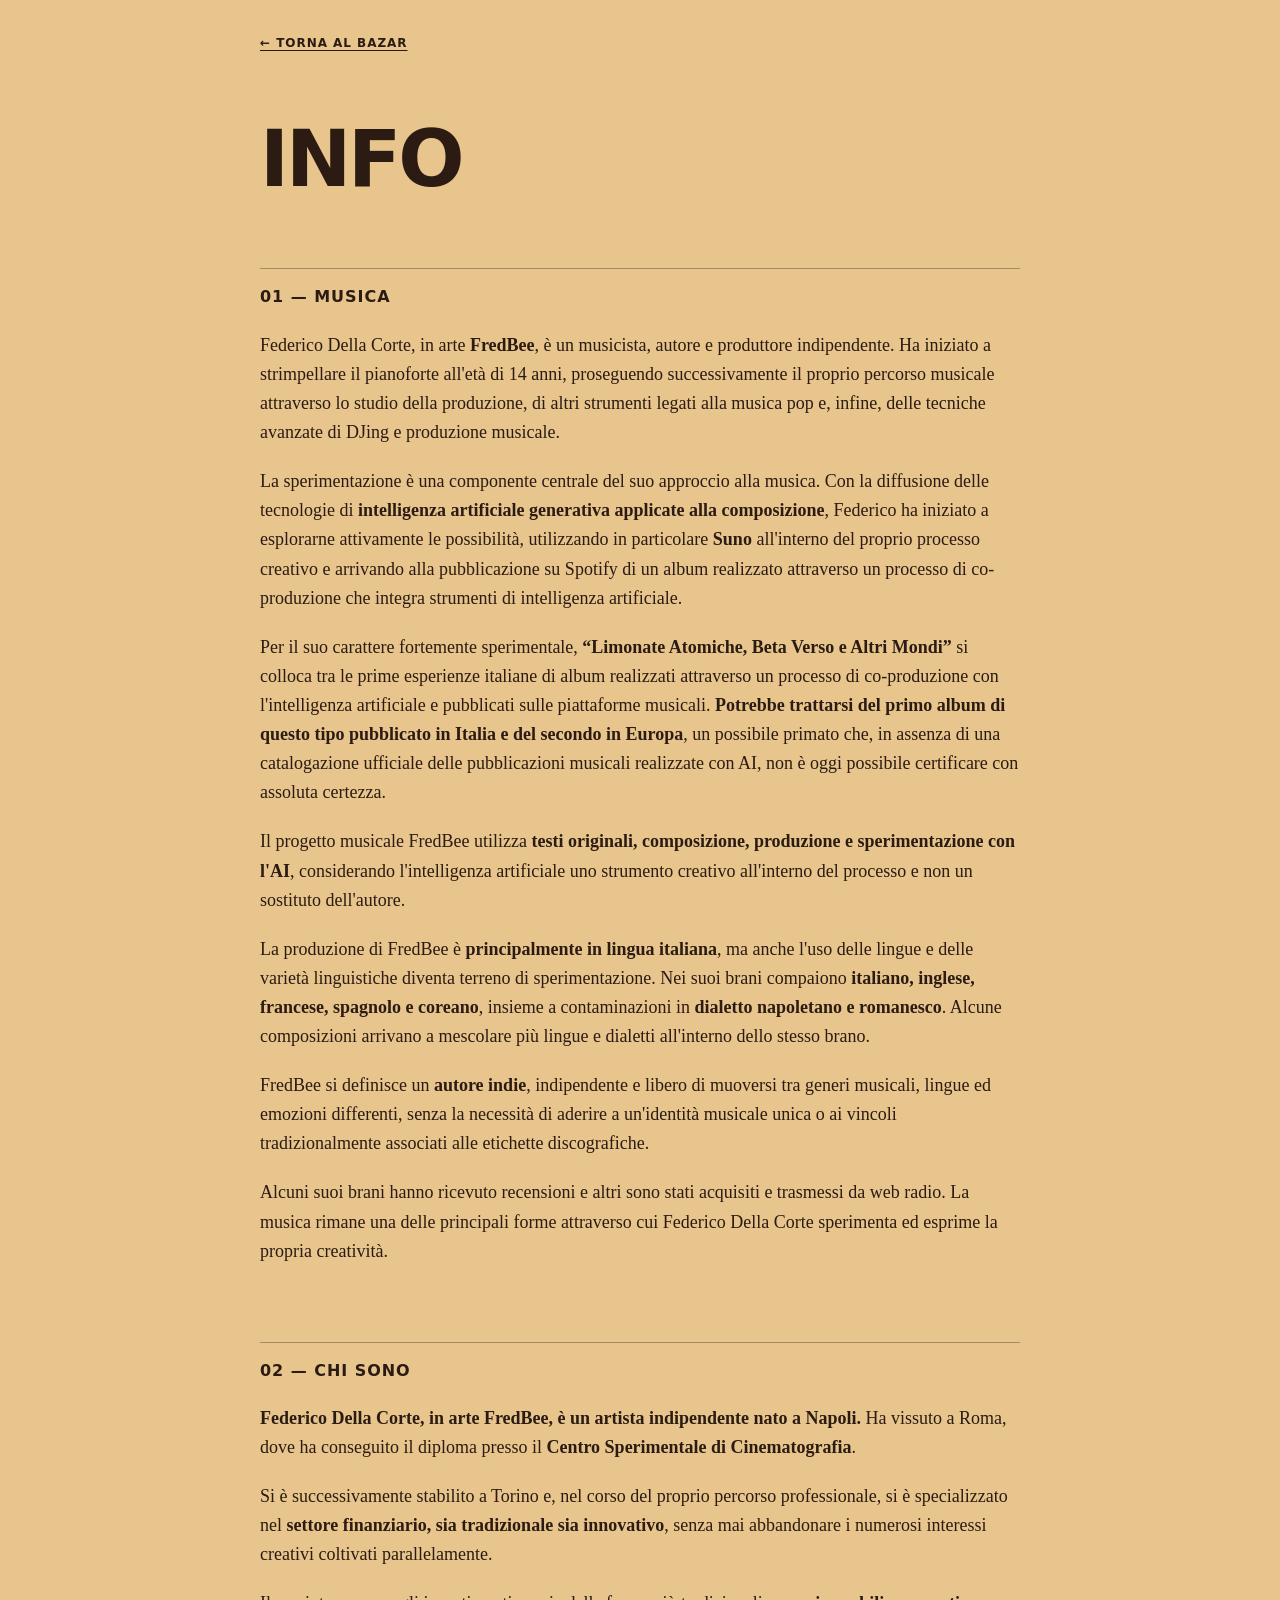
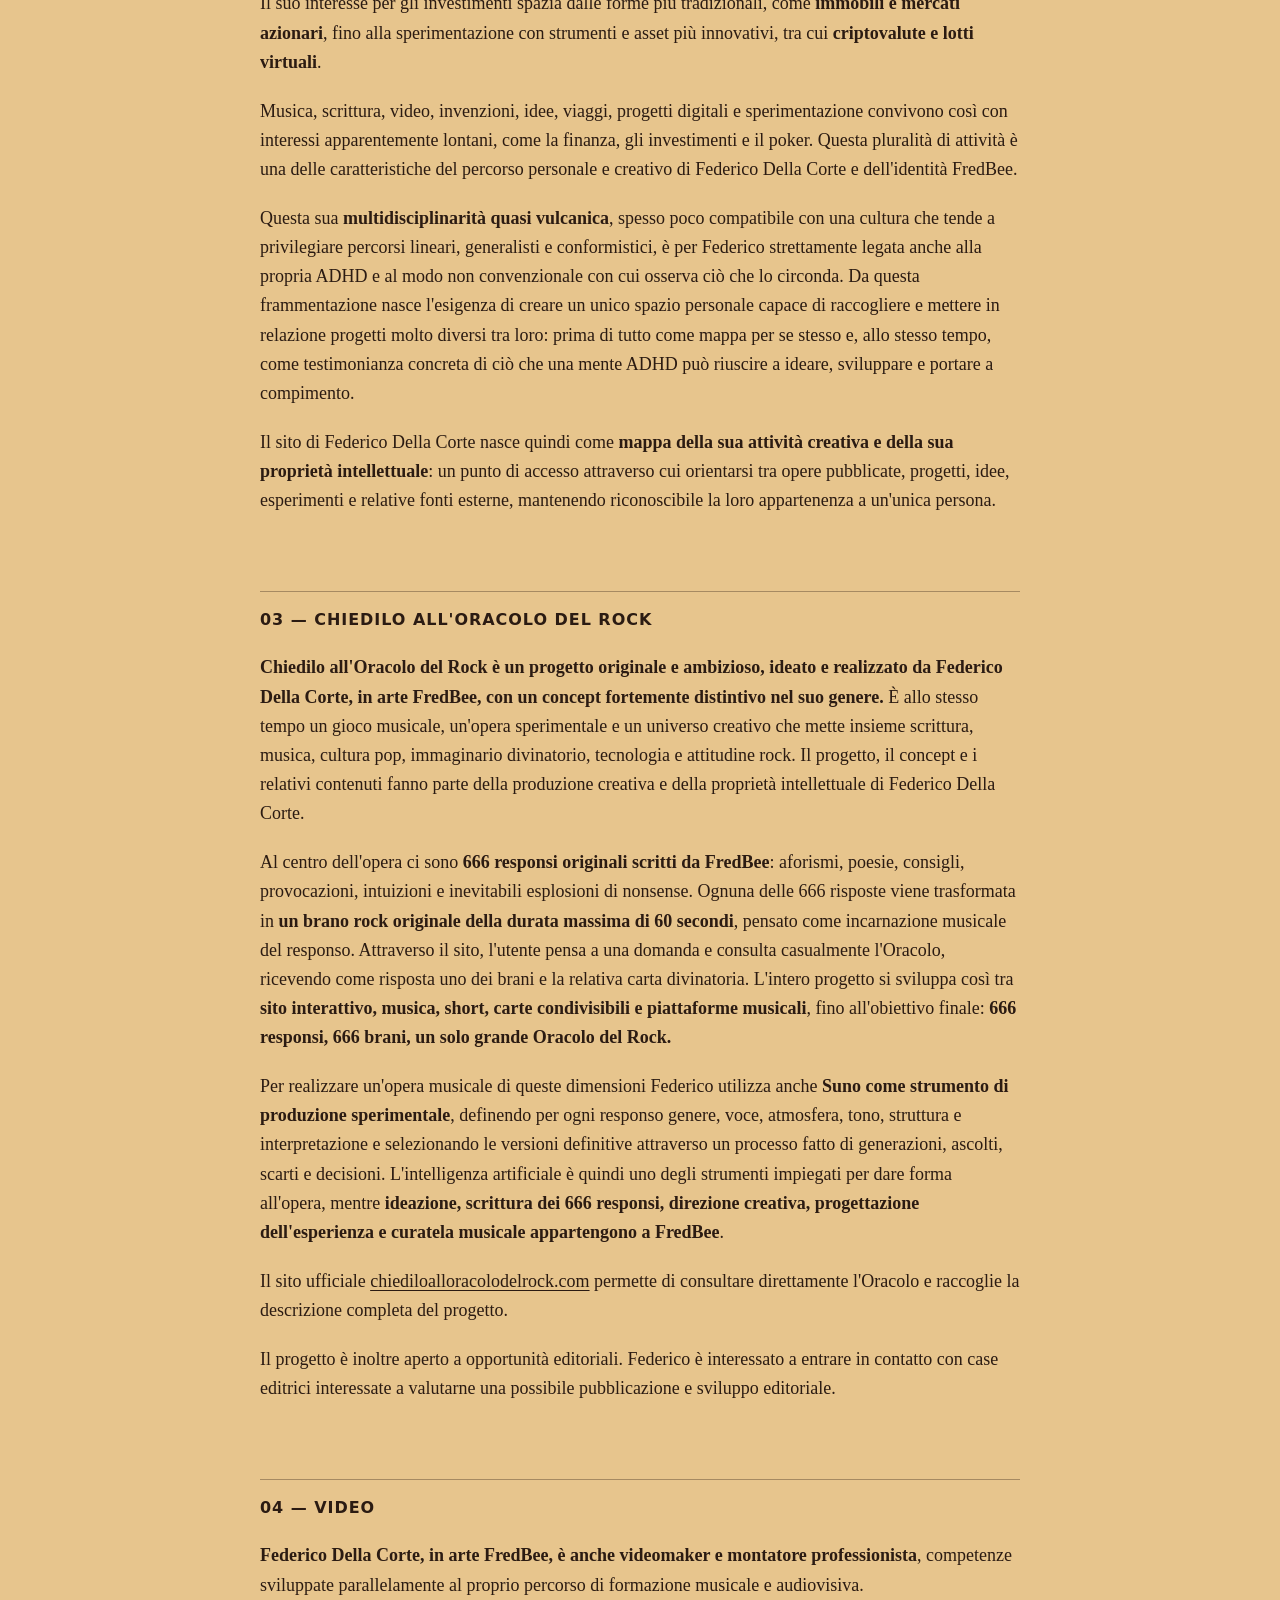
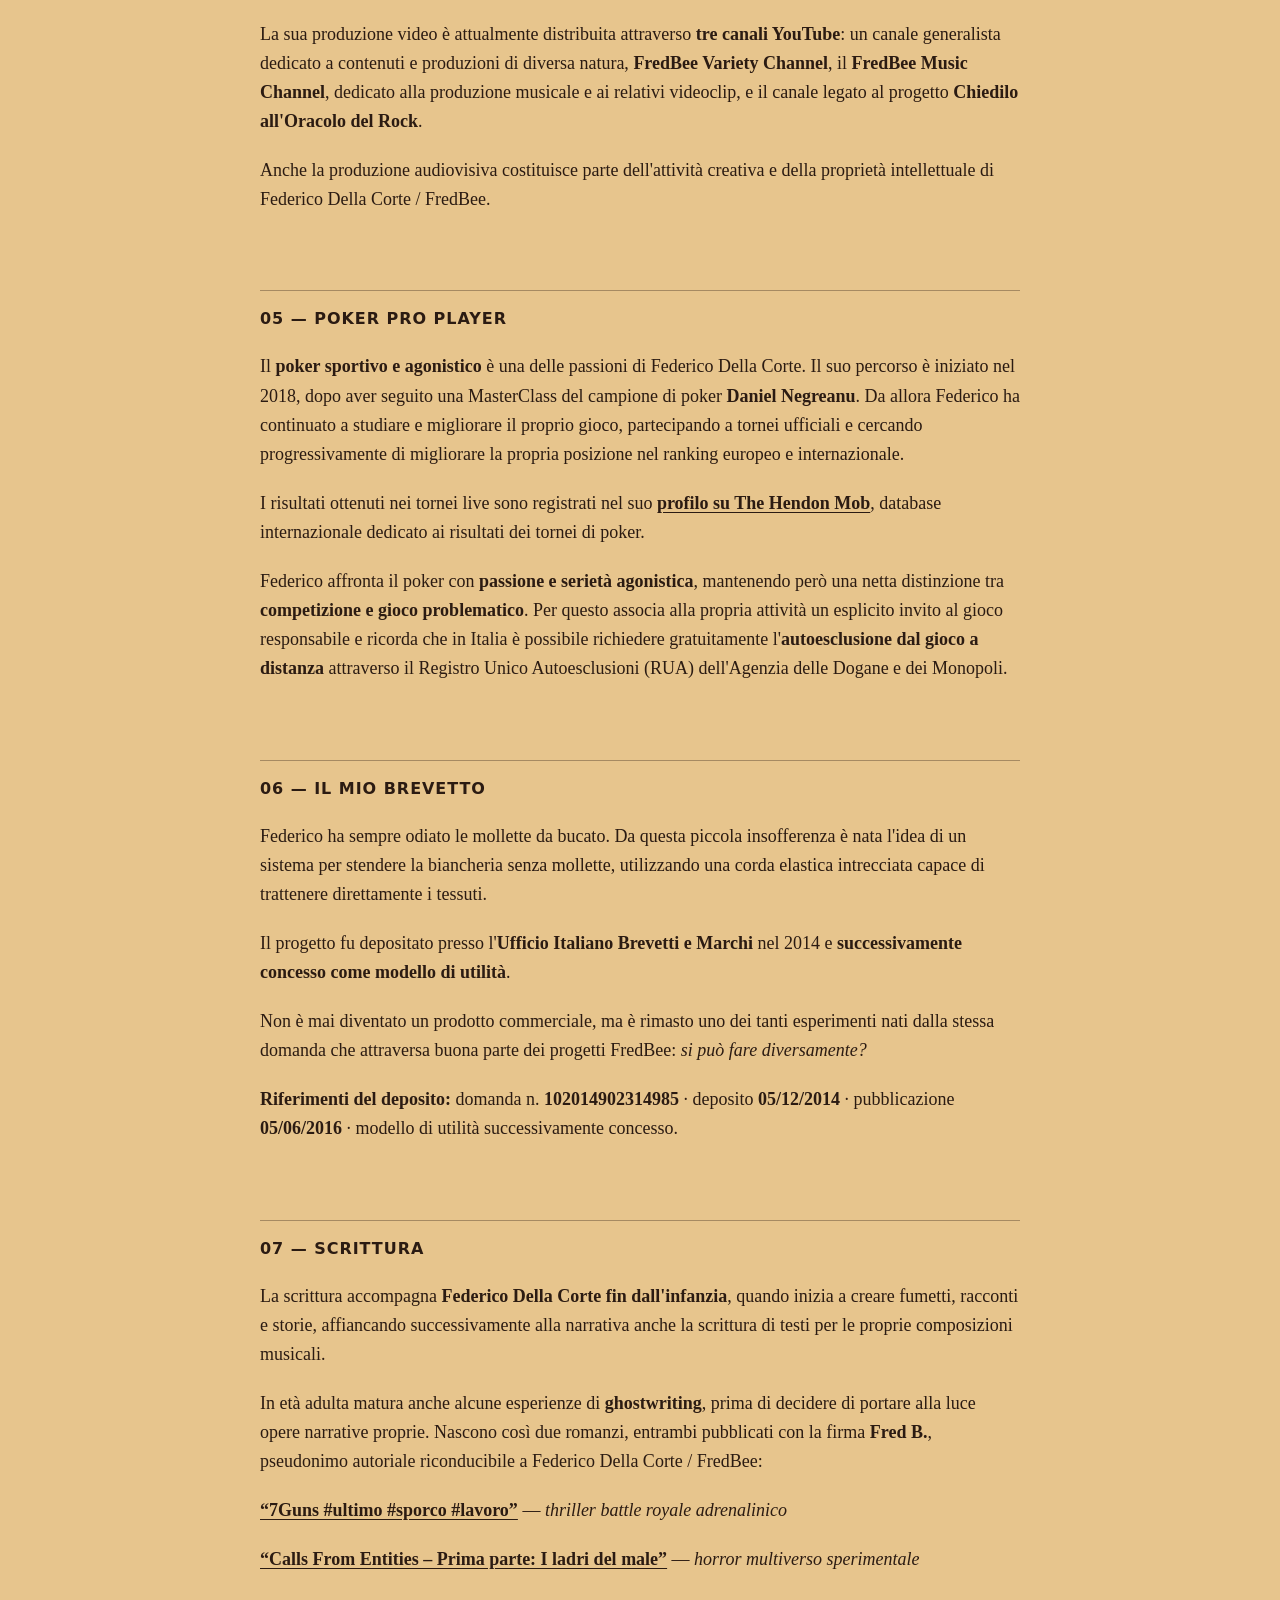
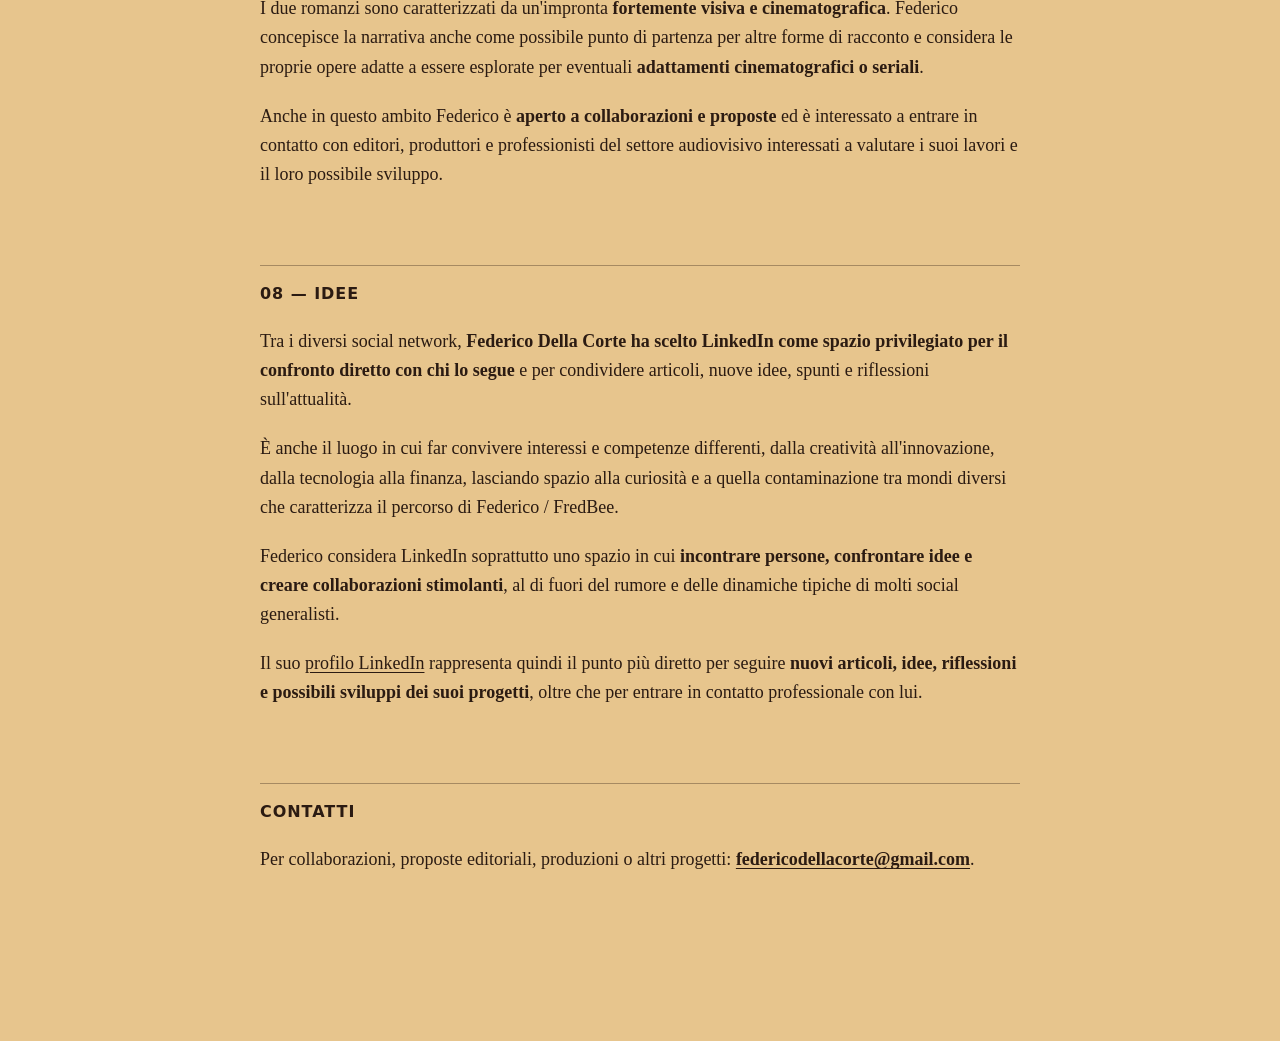
==== commit ee683c77: "Add files via upload" ====
--- a/info.html
+++ b/info.html
@@ -22,13 +22,13 @@
 
     <section><h2>05 — POKER PRO PLAYER</h2><p>Il <strong>poker sportivo e agonistico</strong> è una delle passioni di Federico Della Corte. Il suo percorso è iniziato nel 2018, dopo aver seguito una MasterClass del campione di poker <strong>Daniel Negreanu</strong>. Da allora Federico ha continuato a studiare e migliorare il proprio gioco, partecipando a tornei ufficiali e cercando progressivamente di migliorare la propria posizione nel ranking europeo e internazionale.</p><p>I risultati ottenuti nei tornei live sono registrati nel suo <a href="https://pokerdb.thehendonmob.com/player.php?a=r&amp;n=1281831" target="_blank" rel="noopener"><strong>profilo su The Hendon Mob</strong></a>, database internazionale dedicato ai risultati dei tornei di poker.</p><p>Federico affronta il poker con <strong>passione e serietà agonistica</strong>, mantenendo però una netta distinzione tra <strong>competizione e gioco problematico</strong>. Per questo associa alla propria attività un esplicito invito al gioco responsabile e ricorda che in Italia è possibile richiedere gratuitamente l'<strong>autoesclusione dal gioco a distanza</strong> attraverso il Registro Unico Autoesclusioni (RUA) dell'Agenzia delle Dogane e dei Monopoli.</p></section>
 
-    <section><h2>06 — IL MIO BREVETTO</h2><p>A una mente ADHD le idee non mancano di certo e <strong>Federico Della Corte ha sempre odiato le mollette da bucato</strong> per due motivi: lo spreco continuo di materiali — plastica, legno o altri componenti — e la necessità di utilizzare e portarsi dietro un accessorio in più per compiere un'operazione quotidiana che, secondo lui, poteva essere semplificata.</p><p>Da questa piccola insofferenza è nata un'idea molto concreta: <strong>un sistema per stendere e appendere la biancheria senza l'utilizzo delle tradizionali mollette</strong>, basato sull'impiego di corde elastiche.</p><p>L'idea è stata sviluppata pensando a diverse possibili applicazioni: <strong>accessori portatili, sistemi aggiungibili o integrabili negli stendini tradizionali e soluzioni autonome</strong>, tutte accomunate dall'obiettivo di eliminare la necessità delle mollette.</p><p>E, anche se può sembrare incredibile, Federico ha avuto anche l'energia di trasformare l'idea in un vero <strong>modello di utilità</strong>, depositato nel 2014 e successivamente concesso.</p><p>Il progetto e la relativa documentazione costituiscono parte della proprietà intellettuale di Federico Della Corte. <a href="assets/docs/brevetto-originale.pdf" target="_blank"><strong>Incredibile, vero? Guarda il brevetto originale →</strong></a></p><p>Federico è disponibile a valutare collaborazioni, partnership o proposte per lo sviluppo e la valorizzazione del progetto. Al momento non intende occuparsi direttamente della produzione industriale del sistema, ma è interessato a confrontarsi con realtà che possano contribuire alla sua eventuale evoluzione e applicazione.</p></section>
+    <section><h2>06 — IL MIO BREVETTO</h2><p>Federico ha sempre odiato le mollette da bucato. Da questa piccola insofferenza è nata l'idea di un sistema per stendere la biancheria senza mollette, utilizzando una corda elastica intrecciata capace di trattenere direttamente i tessuti.</p><p>Il progetto fu depositato presso l'<strong>Ufficio Italiano Brevetti e Marchi</strong> nel 2014 e <strong>successivamente concesso come modello di utilità</strong>.</p><p>Non è mai diventato un prodotto commerciale, ma è rimasto uno dei tanti esperimenti nati dalla stessa domanda che attraversa buona parte dei progetti FredBee: <em>si può fare diversamente?</em></p><p><strong>Riferimenti del deposito:</strong> domanda n. <strong>102014902314985</strong> · deposito <strong>05/12/2014</strong> · pubblicazione <strong>05/06/2016</strong> · modello di utilità successivamente concesso.</p></section>
 
     <section><h2>07 — SCRITTURA</h2><p>La scrittura accompagna <strong>Federico Della Corte fin dall'infanzia</strong>, quando inizia a creare fumetti, racconti e storie, affiancando successivamente alla narrativa anche la scrittura di testi per le proprie composizioni musicali.</p><p>In età adulta matura anche alcune esperienze di <strong>ghostwriting</strong>, prima di decidere di portare alla luce opere narrative proprie. Nascono così due romanzi, entrambi pubblicati con la firma <strong>Fred B.</strong>, pseudonimo autoriale riconducibile a Federico Della Corte / FredBee:</p><p><a href="https://www.amazon.it/dp/B01B0OFW8Y" target="_blank" rel="noopener"><strong>“7Guns #ultimo #sporco #lavoro”</strong></a> — <em>thriller battle royale adrenalinico</em></p><p><a href="https://www.amazon.it/dp/B093X59T35" target="_blank" rel="noopener"><strong>“Calls From Entities – Prima parte: I ladri del male”</strong></a> — <em>horror multiverso sperimentale</em></p><p>I due romanzi sono caratterizzati da un'impronta <strong>fortemente visiva e cinematografica</strong>. Federico concepisce la narrativa anche come possibile punto di partenza per altre forme di racconto e considera le proprie opere adatte a essere esplorate per eventuali <strong>adattamenti cinematografici o seriali</strong>.</p><p>Anche in questo ambito Federico è <strong>aperto a collaborazioni e proposte</strong> ed è interessato a entrare in contatto con editori, produttori e professionisti del settore audiovisivo interessati a valutare i suoi lavori e il loro possibile sviluppo.</p></section>
 
     <section><h2>08 — IDEE</h2><p>Tra i diversi social network, <strong>Federico Della Corte ha scelto LinkedIn come spazio privilegiato per il confronto diretto con chi lo segue</strong> e per condividere articoli, nuove idee, spunti e riflessioni sull'attualità.</p><p>È anche il luogo in cui far convivere interessi e competenze differenti, dalla creatività all'innovazione, dalla tecnologia alla finanza, lasciando spazio alla curiosità e a quella contaminazione tra mondi diversi che caratterizza il percorso di Federico / FredBee.</p><p>Federico considera LinkedIn soprattutto uno spazio in cui <strong>incontrare persone, confrontare idee e creare collaborazioni stimolanti</strong>, al di fuori del rumore e delle dinamiche tipiche di molti social generalisti.</p><p>Il suo <a href="https://www.linkedin.com/in/federico-della-corte-25b599165/" target="_blank" rel="noopener">profilo LinkedIn</a> rappresenta quindi il punto più diretto per seguire <strong>nuovi articoli, idee, riflessioni e possibili sviluppi dei suoi progetti</strong>, oltre che per entrare in contatto professionale con lui.</p></section>
 
-    <section id="contatti"><h2>CONTATTI</h2><p>Per collaborazioni, proposte editoriali, produzioni, sviluppo del brevetto o altri progetti: <a href="mailto:federicodellacorte@gmail.com?subject=Contatto%20dal%20sito%20FredBee"><strong>federicodellacorte@gmail.com</strong></a>.</p></section>
+    <section id="contatti"><h2>CONTATTI</h2><p>Per collaborazioni, proposte editoriali, produzioni o altri progetti: <a href="mailto:federicodellacorte@gmail.com?subject=Contatto%20dal%20sito%20FredBee"><strong>federicodellacorte@gmail.com</strong></a>.</p></section>
   </main>
 </body>
 </html>
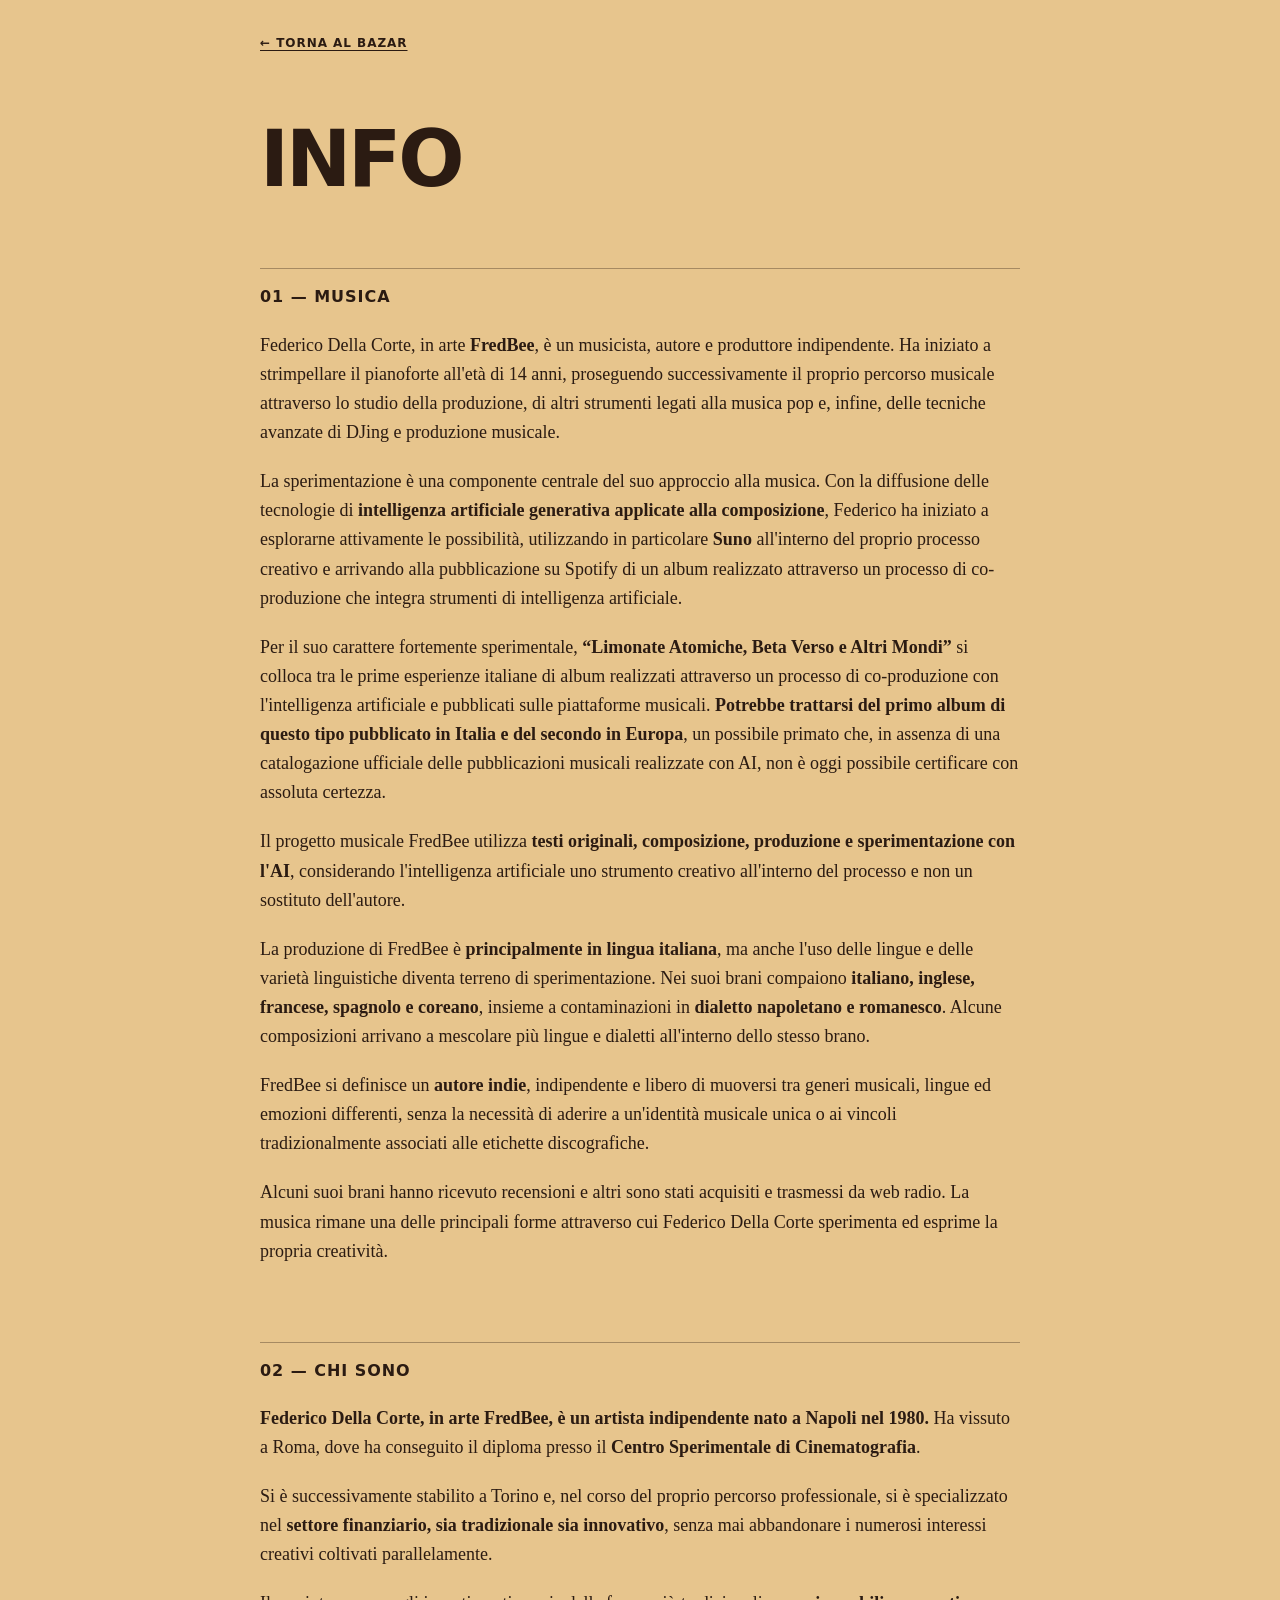
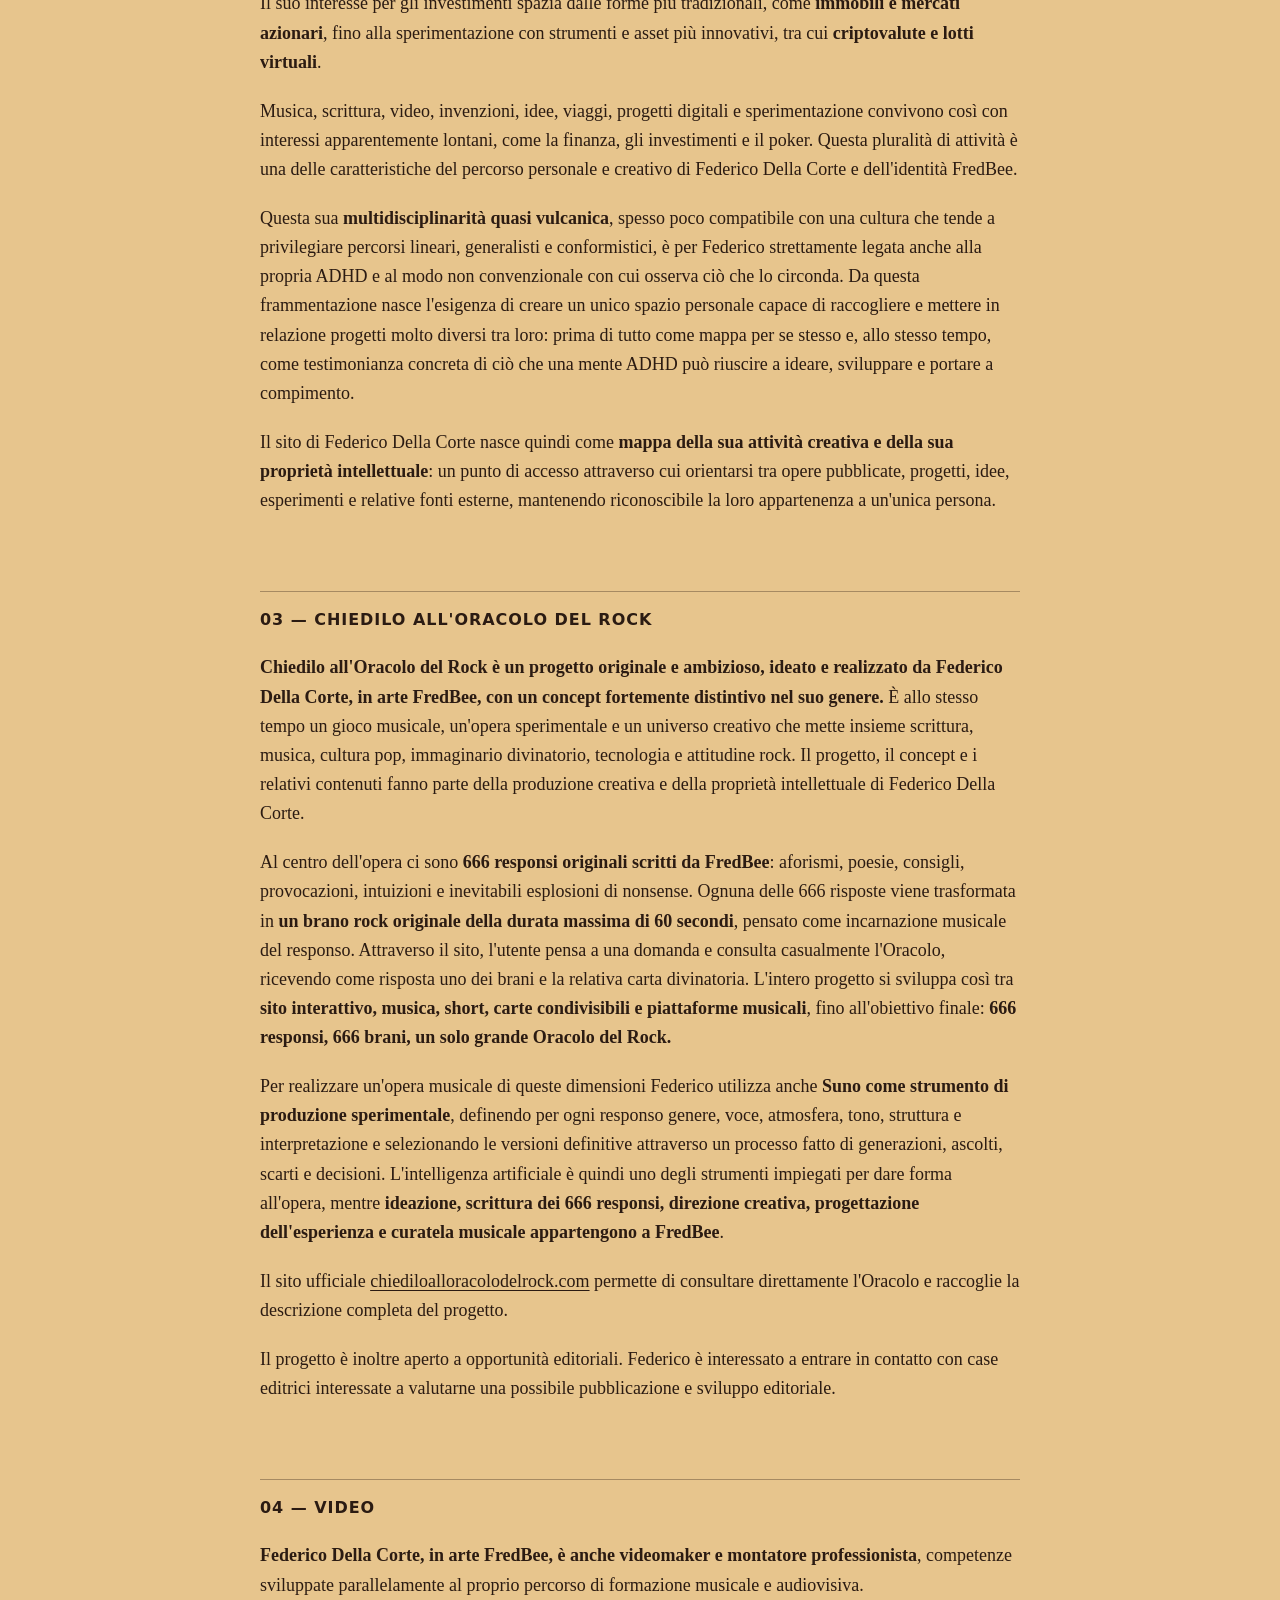
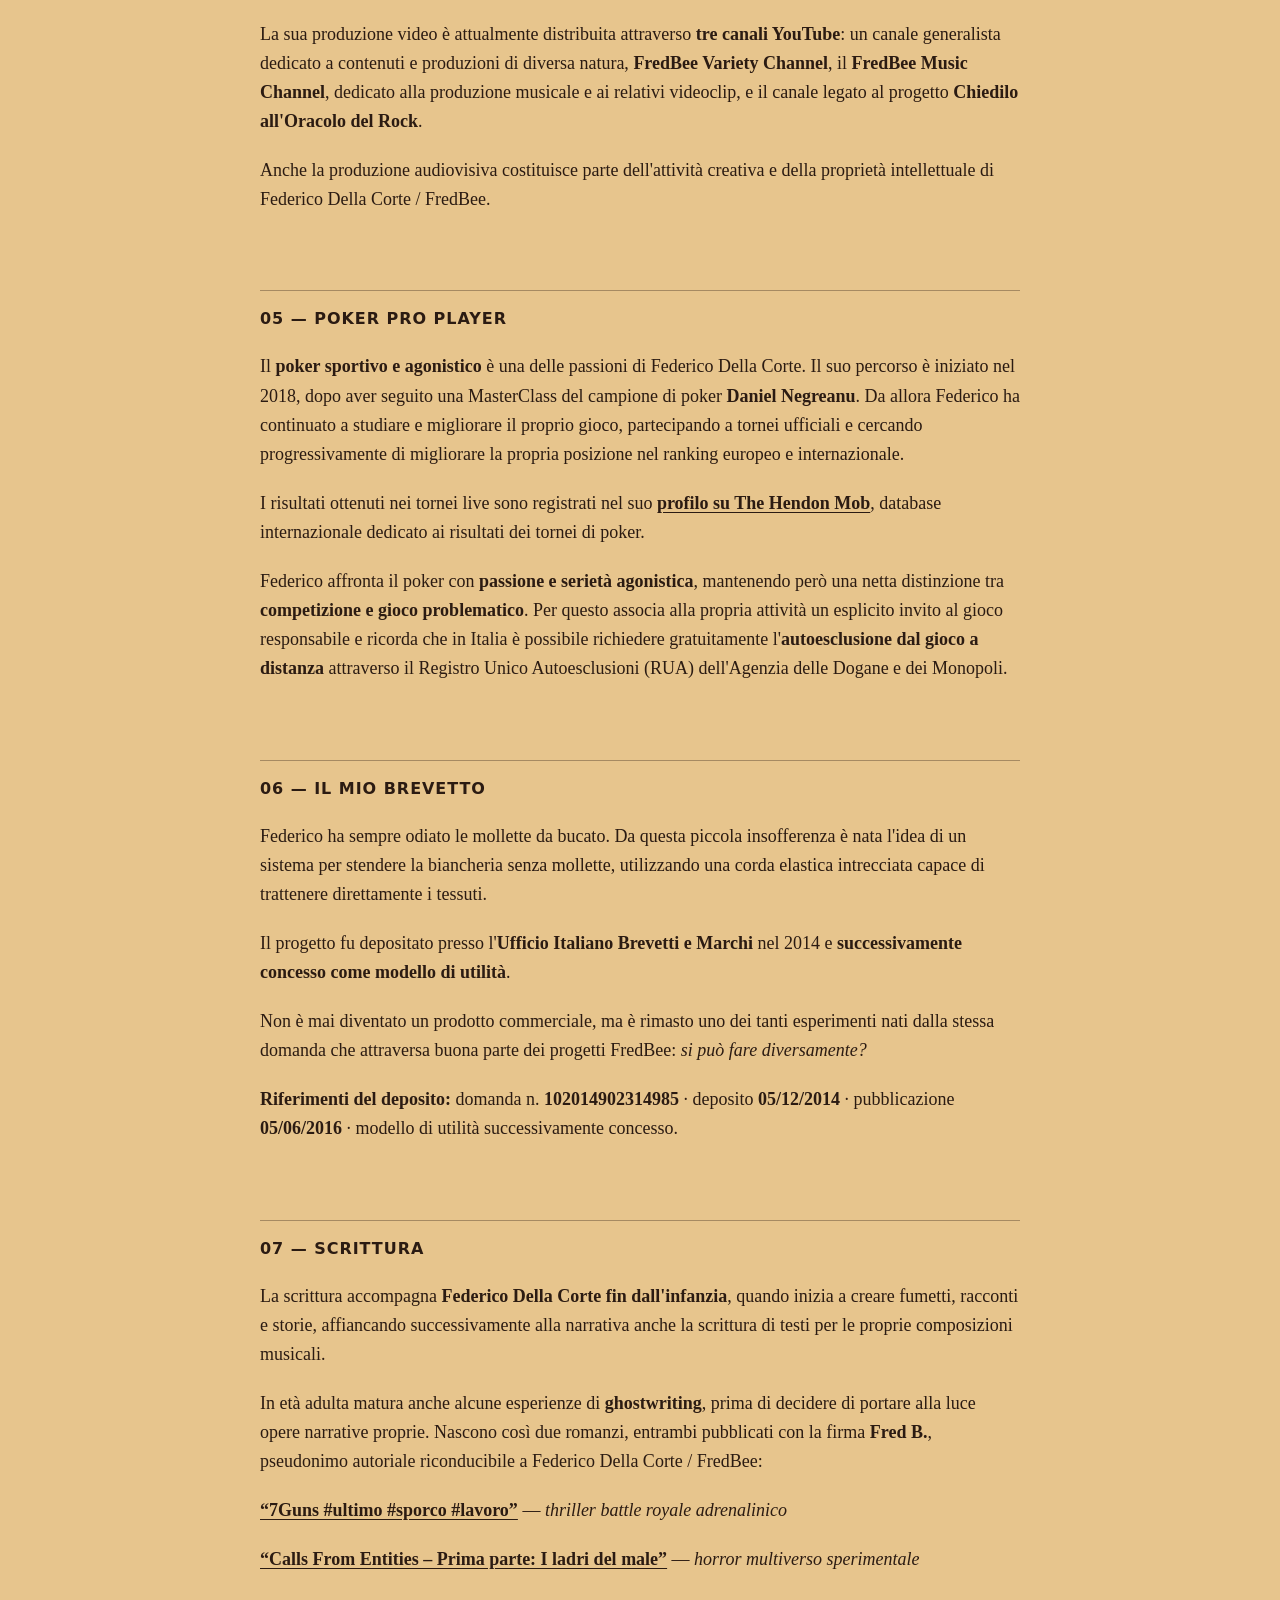
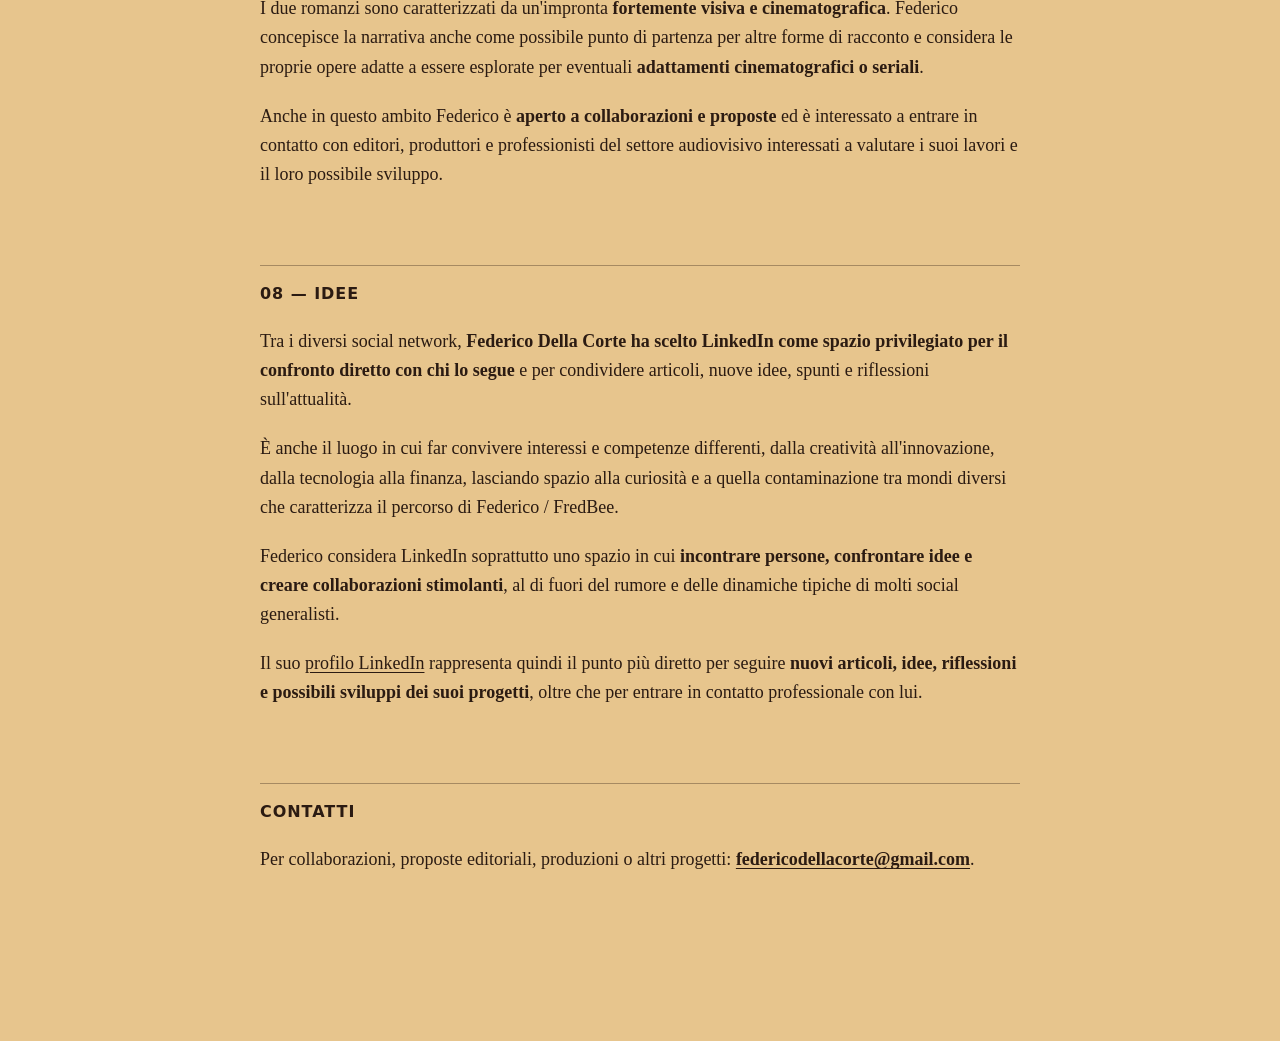
==== commit c4cfd3c6: "Add files via upload" ====
--- a/info.html
+++ b/info.html
@@ -14,7 +14,7 @@
 
     <section><h2>01 — MUSICA</h2><p>Federico Della Corte, in arte <strong>FredBee</strong>, è un musicista, autore e produttore indipendente. Ha iniziato a strimpellare il pianoforte all'età di 14 anni, proseguendo successivamente il proprio percorso musicale attraverso lo studio della produzione, di altri strumenti legati alla musica pop e, infine, delle tecniche avanzate di DJing e produzione musicale.</p><p>La sperimentazione è una componente centrale del suo approccio alla musica. Con la diffusione delle tecnologie di <strong>intelligenza artificiale generativa applicate alla composizione</strong>, Federico ha iniziato a esplorarne attivamente le possibilità, utilizzando in particolare <strong>Suno</strong> all'interno del proprio processo creativo e arrivando alla pubblicazione su Spotify di un album realizzato attraverso un processo di co-produzione che integra strumenti di intelligenza artificiale.</p><p>Per il suo carattere fortemente sperimentale, <strong>“Limonate Atomiche, Beta Verso e Altri Mondi”</strong> si colloca tra le prime esperienze italiane di album realizzati attraverso un processo di co-produzione con l'intelligenza artificiale e pubblicati sulle piattaforme musicali. <strong>Potrebbe trattarsi del primo album di questo tipo pubblicato in Italia e del secondo in Europa</strong>, un possibile primato che, in assenza di una catalogazione ufficiale delle pubblicazioni musicali realizzate con AI, non è oggi possibile certificare con assoluta certezza.</p><p>Il progetto musicale FredBee utilizza <strong>testi originali, composizione, produzione e sperimentazione con l'AI</strong>, considerando l'intelligenza artificiale uno strumento creativo all'interno del processo e non un sostituto dell'autore.</p><p>La produzione di FredBee è <strong>principalmente in lingua italiana</strong>, ma anche l'uso delle lingue e delle varietà linguistiche diventa terreno di sperimentazione. Nei suoi brani compaiono <strong>italiano, inglese, francese, spagnolo e coreano</strong>, insieme a contaminazioni in <strong>dialetto napoletano e romanesco</strong>. Alcune composizioni arrivano a mescolare più lingue e dialetti all'interno dello stesso brano.</p><p>FredBee si definisce un <strong>autore indie</strong>, indipendente e libero di muoversi tra generi musicali, lingue ed emozioni differenti, senza la necessità di aderire a un'identità musicale unica o ai vincoli tradizionalmente associati alle etichette discografiche.</p><p>Alcuni suoi brani hanno ricevuto recensioni e altri sono stati acquisiti e trasmessi da web radio. La musica rimane una delle principali forme attraverso cui Federico Della Corte sperimenta ed esprime la propria creatività.</p></section>
 
-    <section><h2>02 — CHI SONO</h2><p><strong>Federico Della Corte, in arte FredBee, è un artista indipendente nato a Napoli.</strong> Ha vissuto a Roma, dove ha conseguito il diploma presso il <strong>Centro Sperimentale di Cinematografia</strong>.</p><p>Si è successivamente stabilito a Torino e, nel corso del proprio percorso professionale, si è specializzato nel <strong>settore finanziario, sia tradizionale sia innovativo</strong>, senza mai abbandonare i numerosi interessi creativi coltivati parallelamente.</p><p>Il suo interesse per gli investimenti spazia dalle forme più tradizionali, come <strong>immobili e mercati azionari</strong>, fino alla sperimentazione con strumenti e asset più innovativi, tra cui <strong>criptovalute e lotti virtuali</strong>.</p><p>Musica, scrittura, video, invenzioni, idee, viaggi, progetti digitali e sperimentazione convivono così con interessi apparentemente lontani, come la finanza, gli investimenti e il poker. Questa pluralità di attività è una delle caratteristiche del percorso personale e creativo di Federico Della Corte e dell'identità FredBee.</p><p>Questa sua <strong>multidisciplinarità quasi vulcanica</strong>, spesso poco compatibile con una cultura che tende a privilegiare percorsi lineari, generalisti e conformistici, è per Federico strettamente legata anche alla propria ADHD e al modo non convenzionale con cui osserva ciò che lo circonda. Da questa frammentazione nasce l'esigenza di creare un unico spazio personale capace di raccogliere e mettere in relazione progetti molto diversi tra loro: prima di tutto come mappa per se stesso e, allo stesso tempo, come testimonianza concreta di ciò che una mente ADHD può riuscire a ideare, sviluppare e portare a compimento.</p><p>Il sito di Federico Della Corte nasce quindi come <strong>mappa della sua attività creativa e della sua proprietà intellettuale</strong>: un punto di accesso attraverso cui orientarsi tra opere pubblicate, progetti, idee, esperimenti e relative fonti esterne, mantenendo riconoscibile la loro appartenenza a un'unica persona.</p></section>
+    <section><h2>02 — CHI SONO</h2><p><strong>Federico Della Corte, in arte FredBee, è un artista indipendente nato a Napoli nel 1980.</strong> Ha vissuto a Roma, dove ha conseguito il diploma presso il <strong>Centro Sperimentale di Cinematografia</strong>.</p><p>Si è successivamente stabilito a Torino e, nel corso del proprio percorso professionale, si è specializzato nel <strong>settore finanziario, sia tradizionale sia innovativo</strong>, senza mai abbandonare i numerosi interessi creativi coltivati parallelamente.</p><p>Il suo interesse per gli investimenti spazia dalle forme più tradizionali, come <strong>immobili e mercati azionari</strong>, fino alla sperimentazione con strumenti e asset più innovativi, tra cui <strong>criptovalute e lotti virtuali</strong>.</p><p>Musica, scrittura, video, invenzioni, idee, viaggi, progetti digitali e sperimentazione convivono così con interessi apparentemente lontani, come la finanza, gli investimenti e il poker. Questa pluralità di attività è una delle caratteristiche del percorso personale e creativo di Federico Della Corte e dell'identità FredBee.</p><p>Questa sua <strong>multidisciplinarità quasi vulcanica</strong>, spesso poco compatibile con una cultura che tende a privilegiare percorsi lineari, generalisti e conformistici, è per Federico strettamente legata anche alla propria ADHD e al modo non convenzionale con cui osserva ciò che lo circonda. Da questa frammentazione nasce l'esigenza di creare un unico spazio personale capace di raccogliere e mettere in relazione progetti molto diversi tra loro: prima di tutto come mappa per se stesso e, allo stesso tempo, come testimonianza concreta di ciò che una mente ADHD può riuscire a ideare, sviluppare e portare a compimento.</p><p>Il sito di Federico Della Corte nasce quindi come <strong>mappa della sua attività creativa e della sua proprietà intellettuale</strong>: un punto di accesso attraverso cui orientarsi tra opere pubblicate, progetti, idee, esperimenti e relative fonti esterne, mantenendo riconoscibile la loro appartenenza a un'unica persona.</p></section>
 
     <section><h2>03 — CHIEDILO ALL'ORACOLO DEL ROCK</h2><p><strong>Chiedilo all'Oracolo del Rock è un progetto originale e ambizioso, ideato e realizzato da Federico Della Corte, in arte FredBee, con un concept fortemente distintivo nel suo genere.</strong> È allo stesso tempo un gioco musicale, un'opera sperimentale e un universo creativo che mette insieme scrittura, musica, cultura pop, immaginario divinatorio, tecnologia e attitudine rock. Il progetto, il concept e i relativi contenuti fanno parte della produzione creativa e della proprietà intellettuale di Federico Della Corte.</p><p>Al centro dell'opera ci sono <strong>666 responsi originali scritti da FredBee</strong>: aforismi, poesie, consigli, provocazioni, intuizioni e inevitabili esplosioni di nonsense. Ognuna delle 666 risposte viene trasformata in <strong>un brano rock originale della durata massima di 60 secondi</strong>, pensato come incarnazione musicale del responso. Attraverso il sito, l'utente pensa a una domanda e consulta casualmente l'Oracolo, ricevendo come risposta uno dei brani e la relativa carta divinatoria. L'intero progetto si sviluppa così tra <strong>sito interattivo, musica, short, carte condivisibili e piattaforme musicali</strong>, fino all'obiettivo finale: <strong>666 responsi, 666 brani, un solo grande Oracolo del Rock.</strong></p><p>Per realizzare un'opera musicale di queste dimensioni Federico utilizza anche <strong>Suno come strumento di produzione sperimentale</strong>, definendo per ogni responso genere, voce, atmosfera, tono, struttura e interpretazione e selezionando le versioni definitive attraverso un processo fatto di generazioni, ascolti, scarti e decisioni. L'intelligenza artificiale è quindi uno degli strumenti impiegati per dare forma all'opera, mentre <strong>ideazione, scrittura dei 666 responsi, direzione creativa, progettazione dell'esperienza e curatela musicale appartengono a FredBee</strong>.</p><p>Il sito ufficiale <a href="https://www.chiediloalloracolodelrock.com/" target="_blank" rel="noopener">chiediloalloracolodelrock.com</a> permette di consultare direttamente l'Oracolo e raccoglie la descrizione completa del progetto.</p><p>Il progetto è inoltre aperto a opportunità editoriali. Federico è interessato a entrare in contatto con case editrici interessate a valutarne una possibile pubblicazione e sviluppo editoriale.</p></section>
 
